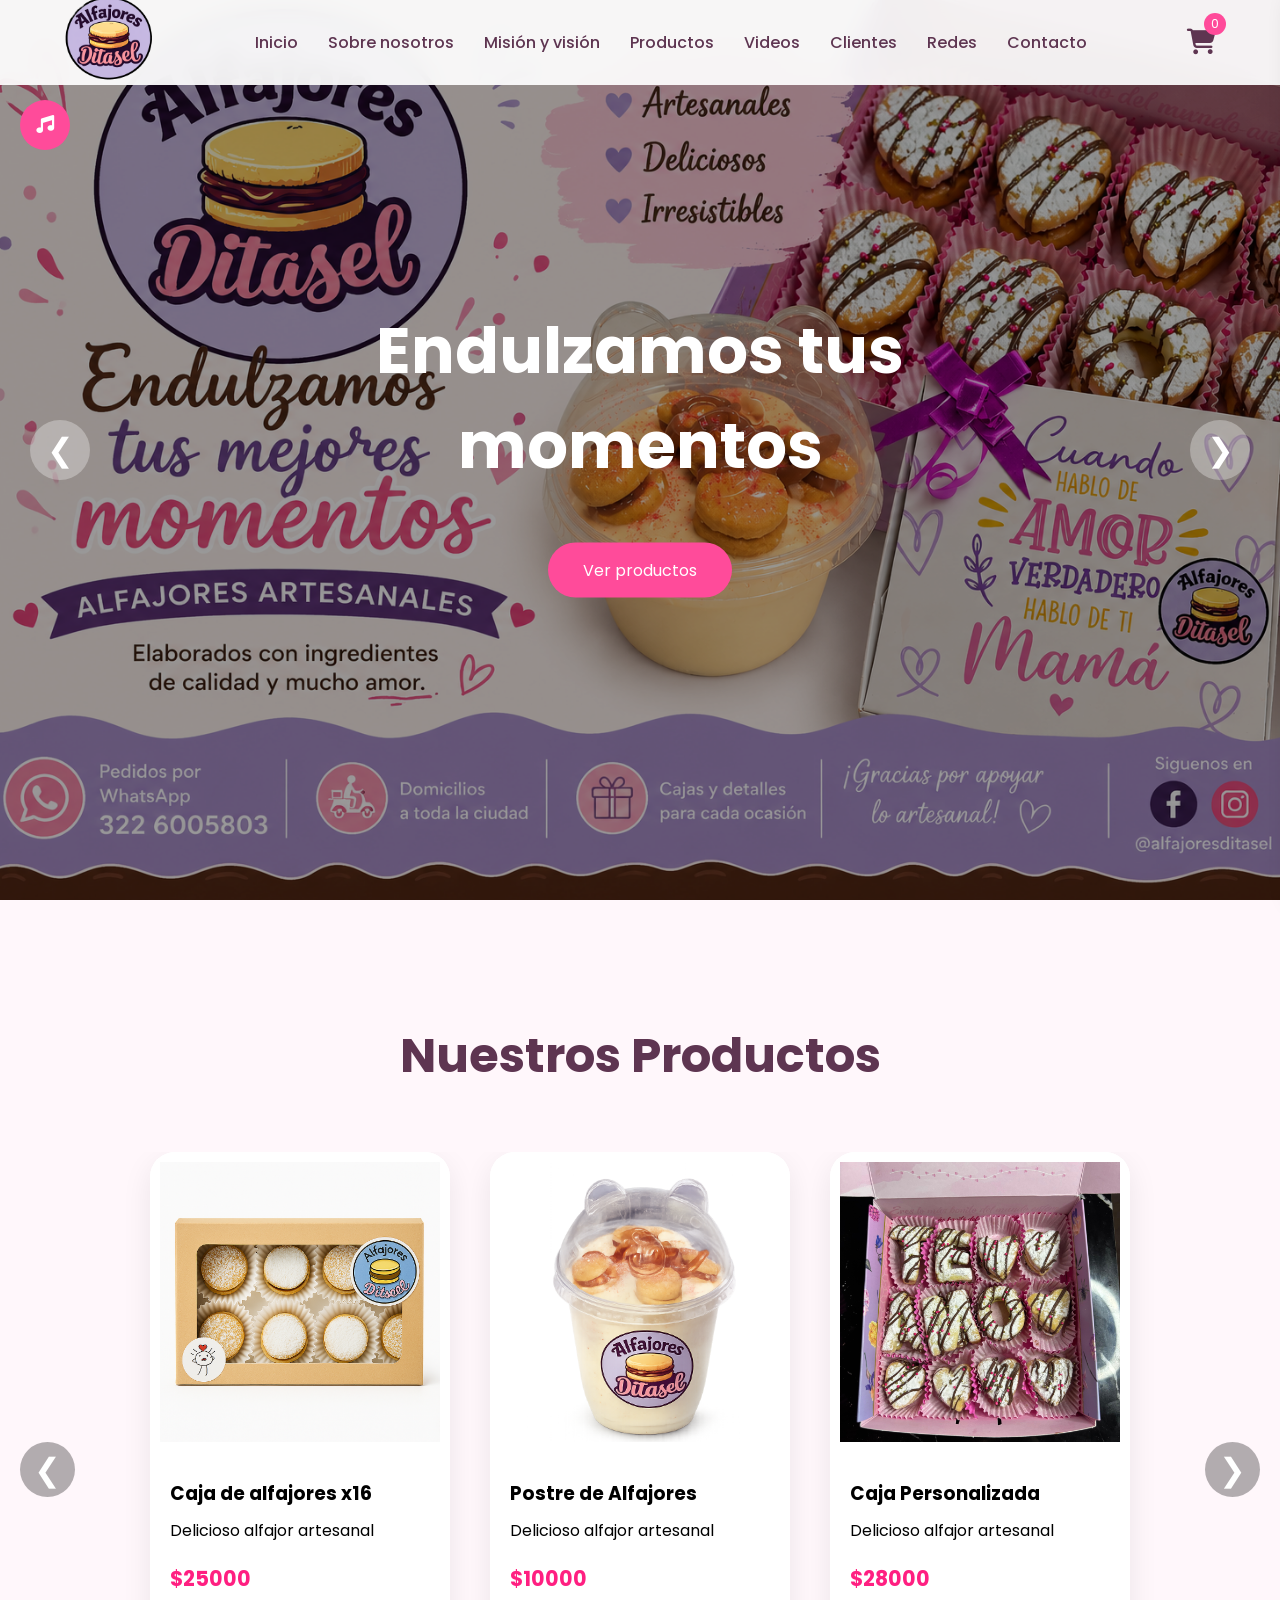
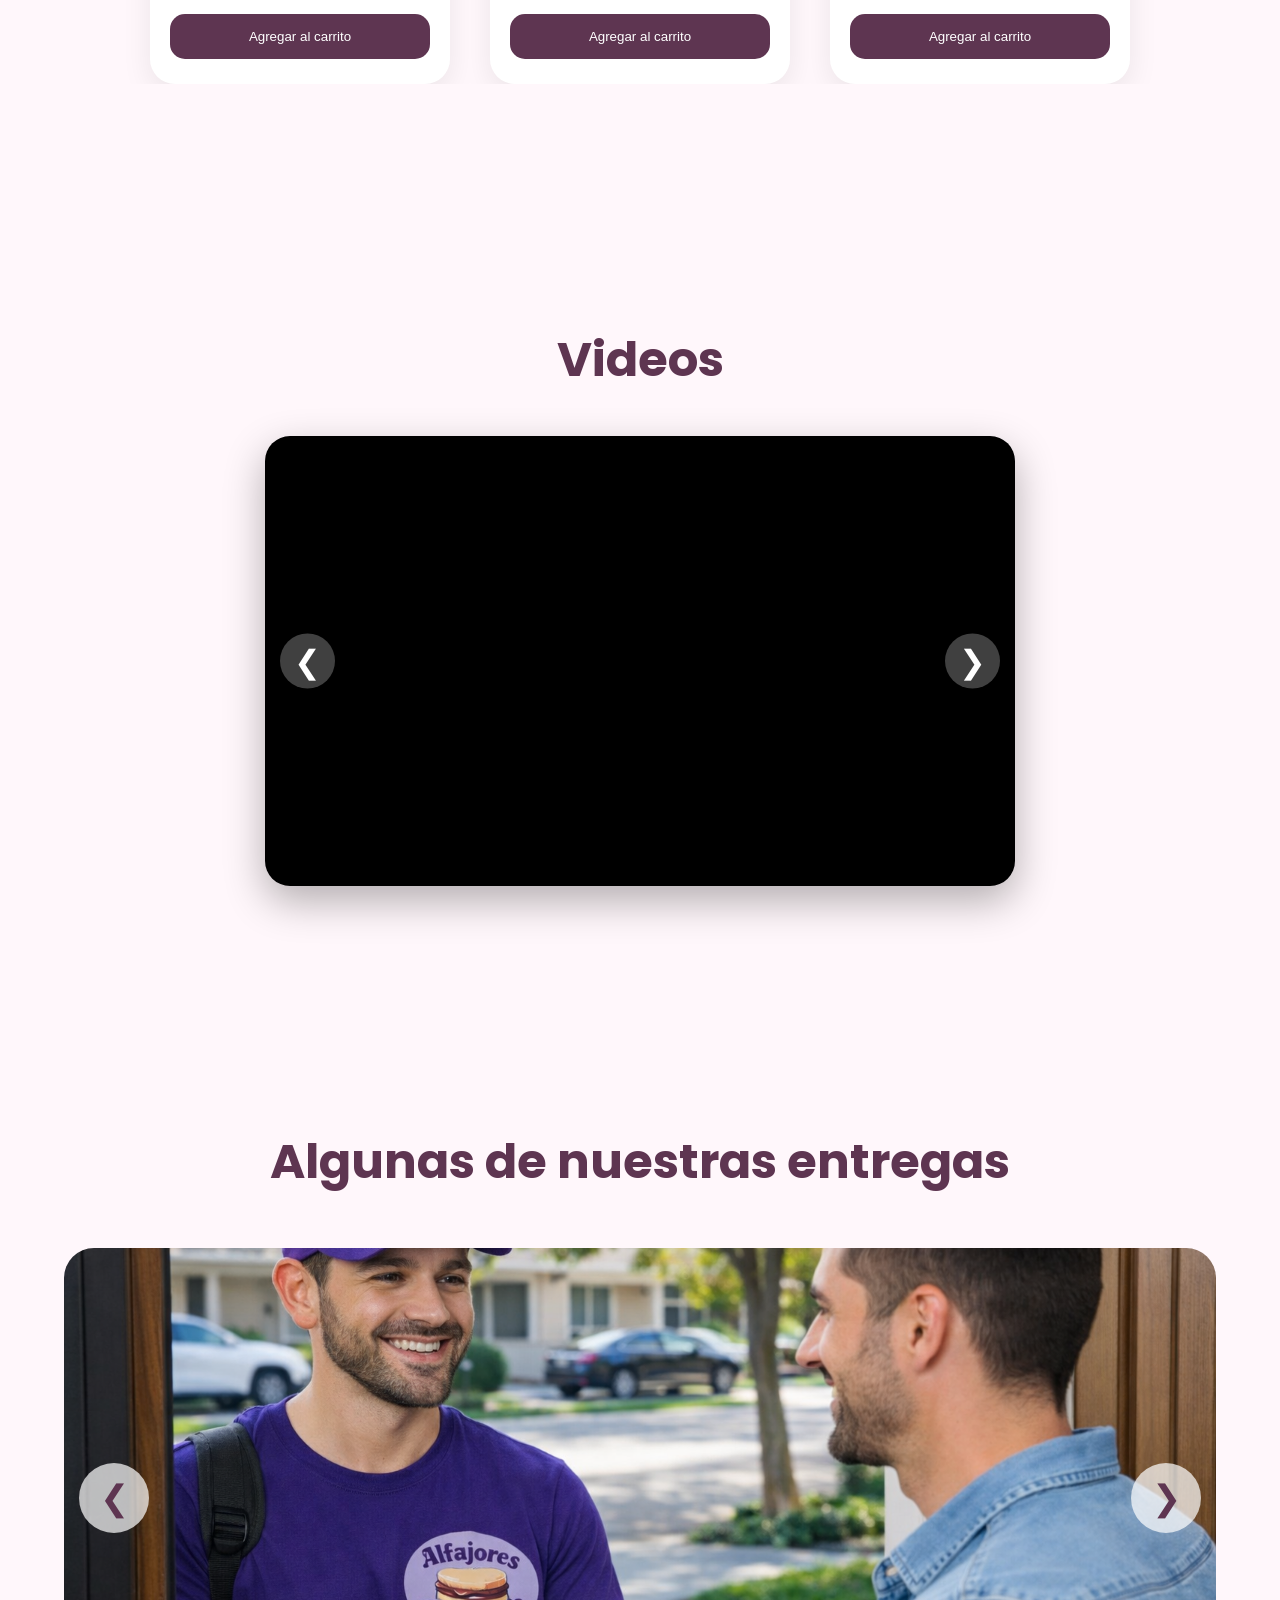
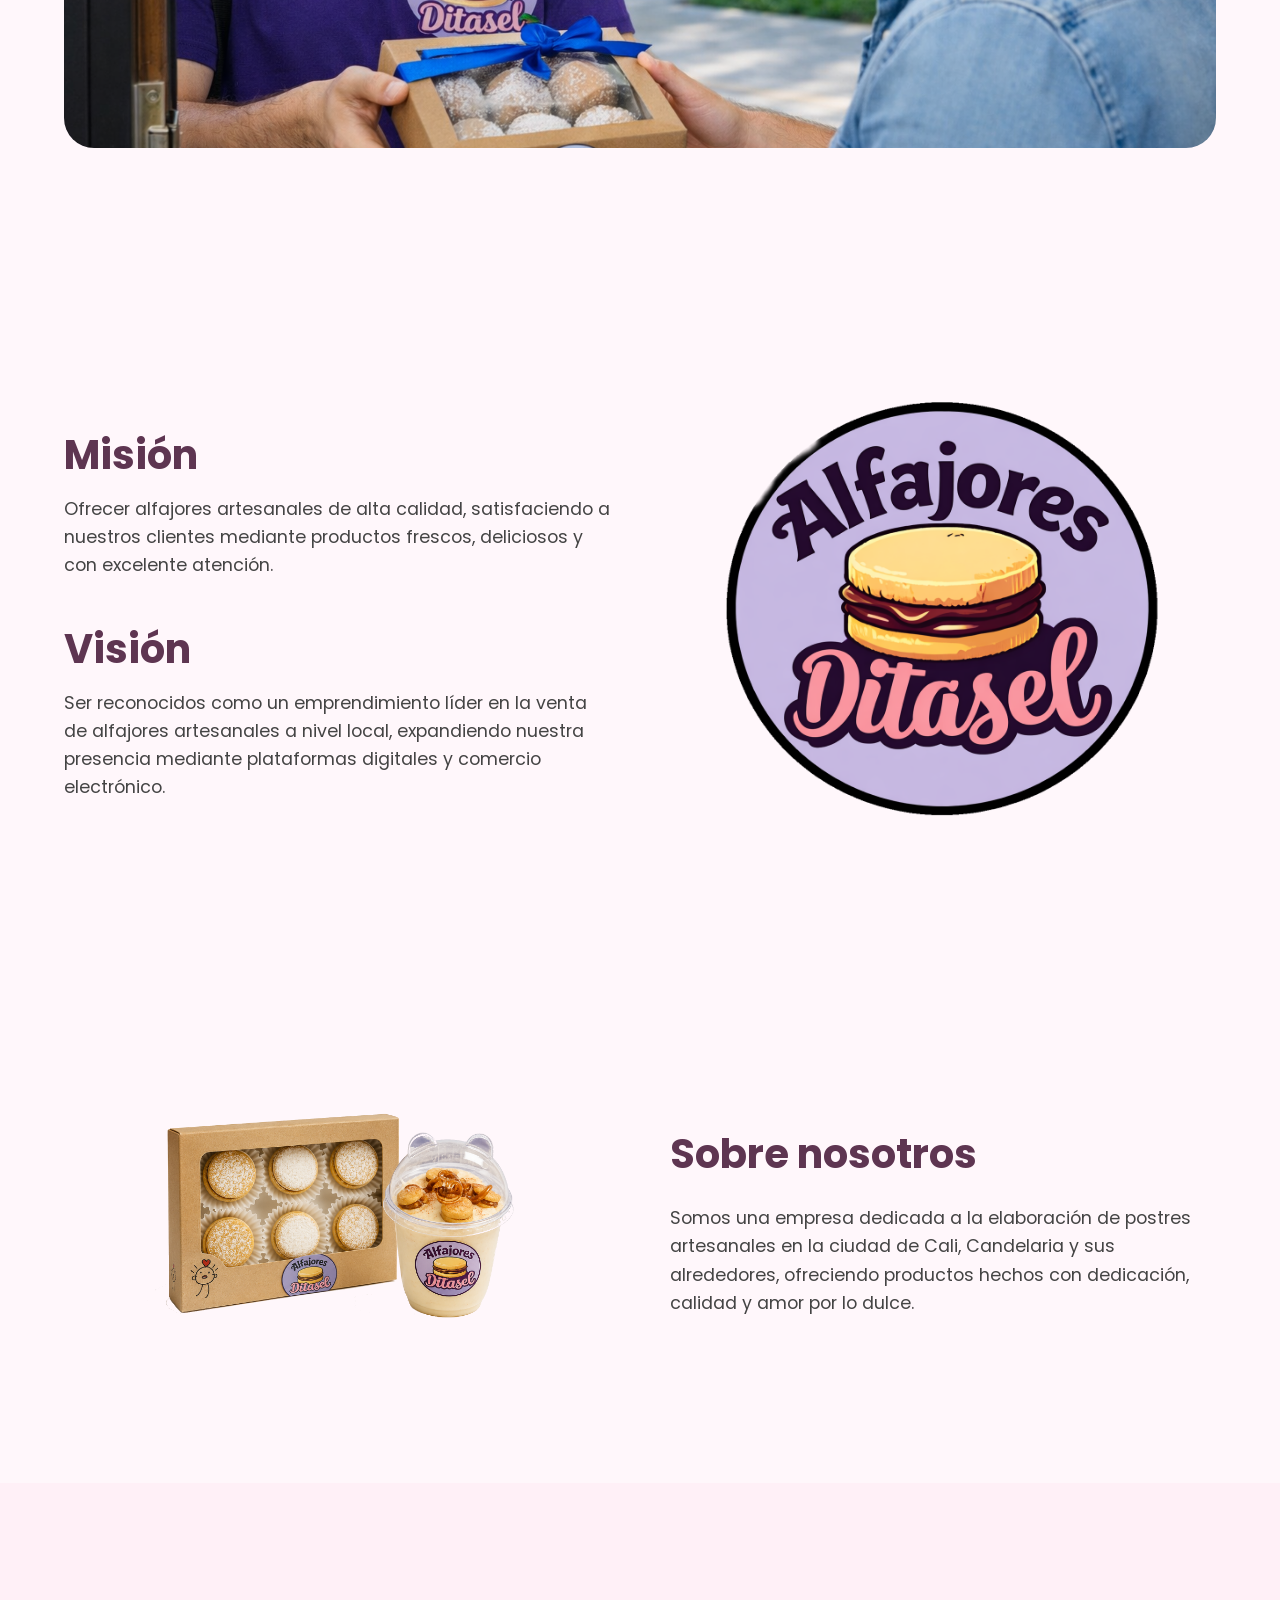
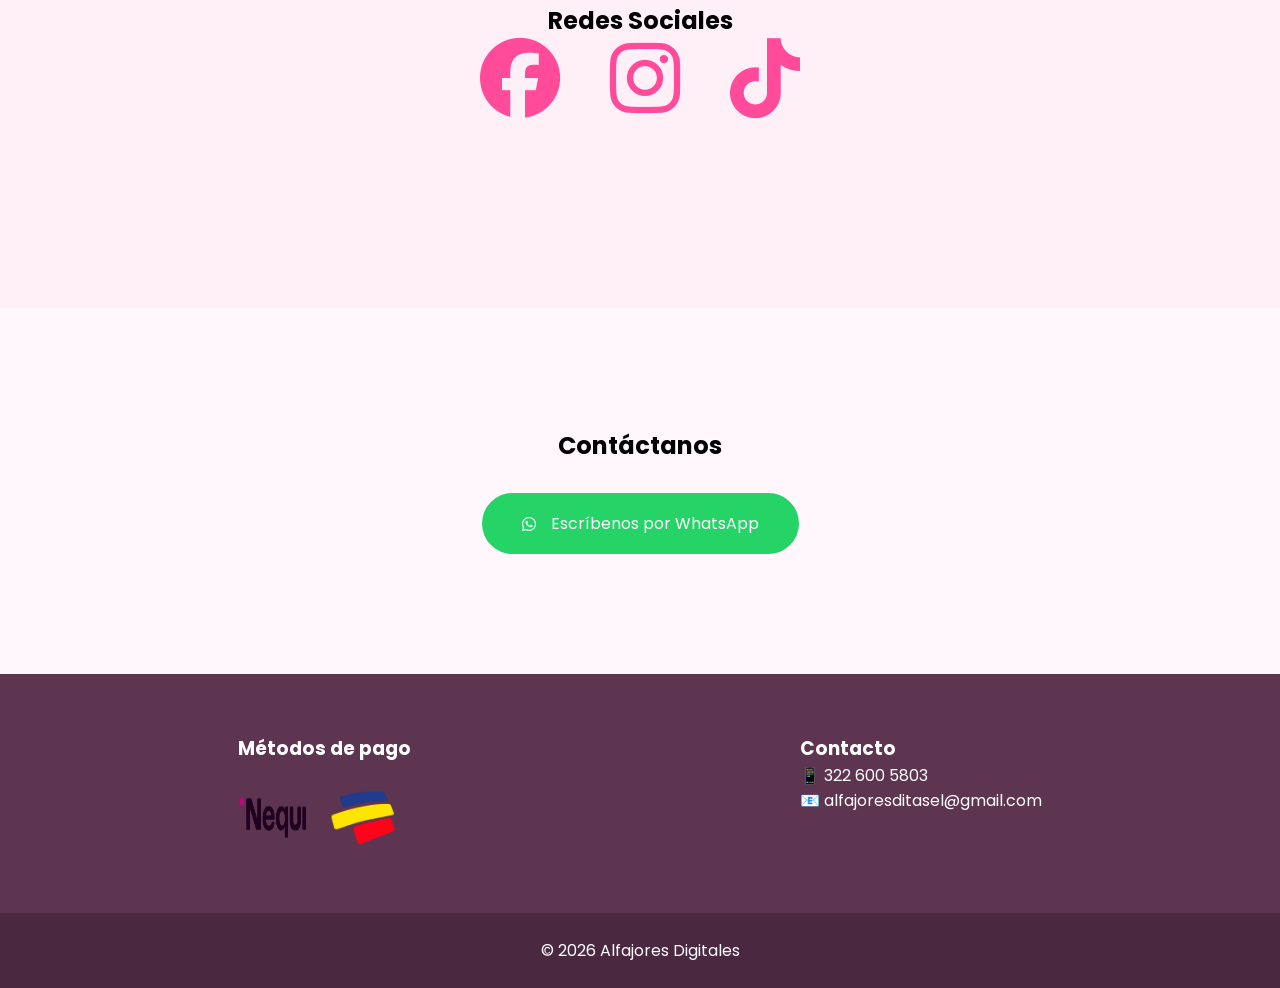
==== index.html @ ac27e028 "fix index" ====
<!DOCTYPE html>
<html lang="es">
<head>

<meta charset="UTF-8">
<meta name="viewport" content="width=device-width, initial-scale=1.0">

<title>Alfajores Ditasel</title>

<link rel="icon" type="image/png" href="logos/logo.png">

<link rel="stylesheet" href="ditasel.css">

<link rel="stylesheet"
href="https://cdnjs.cloudflare.com/ajax/libs/font-awesome/6.5.1/css/all.min.css">

<link href="https://fonts.googleapis.com/css2?family=Poppins:wght@300;400;500;600;700&display=swap"
rel="stylesheet">

</head>

<body>

    <div class="bg-bubbles">
    <span></span>
    <span></span>
    <span></span>
    <span></span>
    <span></span>
</div>

<!-- AUDIO CONTROLES -->
<div class="audio-controls">

    <button id="musicBtn">
        <i class="fa-solid fa-music"></i>
    </button>

</div>

<!-- NAVBAR -->
<nav class="navbar">

    <div class="logo">
        <img src="logos/logo.png">
    </div>

    <ul class="menu">
        <li><a href="#inicio">Inicio</a></li>
          <li><a href="#sobre-nosotros">Sobre nosotros</a></li>
        <li><a href="#mision-vision">Misión y visión</a></li>
        <li><a href="#productos">Productos</a></li>
        <li><a href="#videos">Videos</a></li>
        <li><a href="#clientes">Clientes</a></li>
        <li><a href="#redes">Redes</a></li>
        <li><a href="#contacto">Contacto</a></li>
    </ul>

    <div class="cart-btn" onclick="toggleCart()">
        <i class="fa-solid fa-cart-shopping"></i>
        <span id="cart-count">0</span>
    </div>

</nav>

<!-- CARRITO -->
<div class="cart-panel" id="cartPanel">

    <div class="cart-header">
        <h2>Tu carrito</h2>

        <button class="close-cart" onclick="toggleCart()">
            <i class="fa-solid fa-xmark"></i>
        </button>
    </div>

    <div id="cart-items"></div>

    <div class="cart-footer">
        <h3 id="total">Total: $0</h3>
        <button class="checkout">Finalizar pedido</button>
    </div>

</div>

<!-- SLIDER HERO -->
<section class="slider" id="inicio">

    <div class="slides">
        <div class="slide active"><img src="banners/banner1.png"></div>
        <div class="slide"><img src="banners/banner2.png"></div>
        <div class="slide"><img src="banners/banner3.png"></div>
        <div class="slide"><img src="banners/banner4.png"></div>
        <div class="slide"><img src="banners/banner5.png"></div>
        <div class="slide"><img src="banners/banner6.png"></div>
    </div>

    <div class="overlay"></div>

    <div class="hero-content">
        <h1>Endulzamos tus momentos</h1>
        <a href="#productos" class="btn">Ver productos</a>
    </div>

    <button class="prev" onclick="prevSlide()">❮</button>
    <button class="next" onclick="nextSlide()">❯</button>

</section>





<!-- PRODUCTOS -->
<section class="productos" id="productos">

    <h2>Nuestros Productos</h2>

    <div class="productos-grid" id="productos-grid"></div>

    <button class="prod-prev" onclick="prevProducts()">❮</button>
    <button class="prod-next" onclick="nextProducts()">❯</button>

</section>

<!-- VIDEOS -->
<section class="videos-section" id="videos">

    <h2>Videos</h2>

    <div class="video-layout">

        <div class="video-frame">

            <video class="video-slide active" muted>
                <source src="videos/video1.mp4" type="video/mp4">
            </video>

            <video class="video-slide" muted>
                <source src="videos/video2.mp4" type="video/mp4">
            </video>

            <video class="video-slide" muted>
                <source src="videos/video3.mp4" type="video/mp4">
            </video>

            <button class="video-prev" onclick="prevVideo()">❮</button>
            <button class="video-next" onclick="nextVideo()">❯</button>

        </div>

    </div>

</section>

<!-- CLIENTES -->
<section class="clientes" id="clientes">

    <h2>Algunas de nuestras entregas</h2>

    <div class="clientes-slider">

        <div class="cliente-slide active">
            <img src="clientes/cliente1.png">
        </div>

        <div class="cliente-slide">
            <img src="clientes/cliente2.png">
        </div>

        <div class="cliente-slide">
            <img src="clientes/cliente3.png">
        </div>

        <div class="cliente-slide">
            <img src="clientes/cliente4.jpg">
        </div>

        <div class="cliente-slide">
            <img src="clientes/cliente5.jpeg">
        </div>

        <div class="cliente-slide">
            <img src="clientes/cliente6.png">
        </div>

        <div class="cliente-slide">
            <img src="clientes/cliente7.jpg">
        </div>

        <button class="clientes-prev" onclick="prevClienteSlide()">❮</button>
        <button class="clientes-next" onclick="nextClienteSlide()">❯</button>

    </div>

</section>

<!-- MISIÓN Y VISIÓN -->
<section class="mision-vision" id="mision-vision">

    <!-- TEXTO (IZQUIERDA) -->
    <div class="mv-texto">

        <div class="mv-box">
            <h2>Misión</h2>
            <p>
                Ofrecer alfajores artesanales de alta calidad, satisfaciendo a nuestros clientes mediante productos frescos, deliciosos y con excelente atención.
            </p>
        </div>

        <div class="mv-box">
            <h2>Visión</h2>
            <p>
                Ser reconocidos como un emprendimiento líder en la venta de alfajores artesanales a nivel local, expandiendo nuestra presencia mediante plataformas digitales y comercio electrónico.
            </p>
        </div>

    </div>

    <!-- IMAGEN (DERECHA) -->
    <div class="mv-imagen">
        <img src="logos/logo.png" alt="Misión y Visión">
    </div>

</section>

<!-- SOBRE NOSOTROS -->
<section class="sobre-nosotros" id="sobre-nosotros">

    <!-- IMAGEN (IZQUIERDA) -->
    <div class="sn-imagen">
        <img src="Imagenes/sobrenosotros.png" alt="Sobre nosotros">
    </div>

    <!-- TEXTO (DERECHA) -->
    <div class="sn-texto">

        <h2>Sobre nosotros</h2>

        <p>
            Somos una empresa dedicada a la elaboración de postres artesanales en la ciudad de Cali,
            Candelaria y sus alrededores, ofreciendo productos hechos con dedicación, calidad y amor por lo dulce.
        </p>

    </div>

</section>

<!-- REDES -->
<section class="redes" id="redes">

    <h2>Redes Sociales</h2>

    <div class="social-icons">
        <a href="https://www.facebook.com/profile.php?id=61574256030995" target="_blank"><i class="fab fa-facebook"></i></a>
        <a href="https://www.instagram.com/alfajores_ditasel/" target="_blank"><i class="fab fa-instagram"></i></a>
        <a href="https://www.tiktok.com/@galletasymas_ditasel?lang=es-419" target="_blank"><i class="fab fa-tiktok"></i></a>
    </div>

</section>

<!-- CONTACTO -->
<section class="contacto" id="contacto">

    <h2>Contáctanos</h2>

    <a class="whatsapp-btn" href="https://wa.me/573226005803" target="_blank">
        <i class="fab fa-whatsapp"></i>
        Escríbenos por WhatsApp
    </a>

</section>

<!-- FOOTER -->
<footer>

    <div class="footer-content">

        <div>
            <h3>Métodos de pago</h3>
            <div class="payments">
                <img src="pagos/nequi.png">
                <img src="pagos/bancolombia.png">
            </div>
        </div>

        <div>
            <h3>Contacto</h3>
            <p>📱 322 600 5803</p>
            <p>📧 alfajoresditasel@gmail.com</p>
        </div>

    </div>

    <div class="footer-bottom">
        © 2026 Alfajores Digitales
    </div>

</footer>

<!-- AUDIO -->
<audio id="bg-music" loop>
    <source src="audios/audio.mp3" type="audio/mpeg">
</audio>

<script src="ditasel.js"></script>

</body>
</html>
---- ditasel.css ----
/* ===================== */
/* RESET */
/* ===================== */

*{
    margin:0;
    padding:0;
    box-sizing:border-box;
}

body{
    font-family:'Poppins',sans-serif;
    background:#fff7fb;
    overflow-x:hidden;
}

/* ===================== */
/* NAVBAR */
/* ===================== */

.navbar{
    width:100%;
    height:85px;
    position:fixed;
    top:0;
    background:rgba(255,255,255,0.92);
    display:flex;
    justify-content:space-between;
    align-items:center;
    padding:0 5%;
    z-index:1000;
    backdrop-filter:blur(10px);
}

.logo img{
    width:90px;
}

.menu{
    display:flex;
    gap:30px;
    list-style:none;
}

.menu a{
    text-decoration:none;
    color:#5e3551;
    font-weight:500;
}

/* ===================== */
/* CARRITO */
/* ===================== */

.cart-btn{
    position:relative;
    font-size:1.6rem;
    color:#5e3551;
    cursor:pointer;
}

.cart-btn span{
    position:absolute;
    top:-10px;
    right:-10px;
    background:#ff4b9a;
    color:white;
    width:22px;
    height:22px;
    border-radius:50%;
    display:flex;
    align-items:center;
    justify-content:center;
    font-size:0.8rem;
}

.cart-panel{
    position:fixed;
    top:0;
    right:-400px;
    width:380px;
    height:100vh;
    background:white;
    z-index:3000;
    transition:0.5s;
    box-shadow:-5px 0 25px rgba(0,0,0,0.2);
    display:flex;
    flex-direction:column;
}

.cart-panel.active{
    right:0;
}

.cart-header{
    display:flex;
    justify-content:space-between;
    align-items:center;
    padding:25px;
    border-bottom:1px solid #eee;
}

#cart-items{
    flex:1;
    overflow-y:auto;
    padding:20px;
}

.cart-item{
    background:#fff0f7;
    padding:15px;
    border-radius:15px;
    margin-bottom:15px;
}

.cart-footer{
    padding:25px;
    border-top:1px solid #eee;
}

.checkout{
    width:100%;
    padding:15px;
    border:none;
    background:#ff4b9a;
    color:white;
    border-radius:15px;
    cursor:pointer;
}

/* ===================== */
/* SLIDER PRINCIPAL */
/* ===================== */

.slider{
    width:100%;
    height:100vh;
    position:relative;
    overflow:hidden;
}

.slide{
    position:absolute;
    width:100%;
    height:100%;
    opacity:0;
    transition:1s;
}

.slide.active{
    opacity:1;
}

.slide img{
    width:100%;
    height:100%;
    object-fit:cover;
    object-position:50% 50%;
}

.overlay{
    position:absolute;
    width:100%;
    height:100%;
    background:rgba(0,0,0,0.4);
}

.hero-content{
    position:absolute;
    top:50%;
    left:50%;
    transform:translate(-50%,-50%);
    text-align:center;
    color:white;
    z-index:20;
}

.hero-content h1{
    font-size:4rem;
    margin-bottom:20px;
}

.btn{
    display:inline-block;
    margin-top:30px;
    padding:15px 35px;
    background:#ff4b9a;
    color:white;
    border-radius:50px;
    text-decoration:none;
}

.prev,.next{
    position:absolute;
    top:50%;
    transform:translateY(-50%);
    width:60px;
    height:60px;
    border:none;
    border-radius:50%;
    background:rgba(255,255,255,0.3);
    color:white;
    font-size:2rem;
    cursor:pointer;
    z-index:20;
}

.prev{left:30px;}
.next{right:30px;}

/* ===================== */
/* PRODUCTOS */
/* ===================== */

.productos{
    padding:120px 5%;
    position:relative;
}

.productos h2{
    text-align:center;
    font-size:3rem;
    color:#5e3551;
    margin-bottom:60px;
}

.productos-grid{
    display:flex;
    gap:40px;
    justify-content:center;
    overflow:hidden;
}

.producto{
    background:white;
    border-radius:25px;
    overflow:hidden;
    box-shadow:0 10px 30px rgba(0,0,0,0.08);
    transition:0.4s;
    width:300px;
}

.producto:hover{
    transform:translateY(-10px);
}

.producto img{
    width:100%;
    height:300px;
    object-fit:contain;
    background:#fff;
    padding:10px;
}

.producto h3{
    padding:20px 20px 10px;
}

.producto p{
    padding:0 20px;
}

.producto span{
    display:block;
    padding:20px;
    color:#ff1f81;
    font-size:1.3rem;
    font-weight:700;
}

.add-cart{
    width:calc(100% - 40px);
    margin:0 20px 25px;
    padding:15px;
    border:none;
    background:#5e3551;
    color:white;
    border-radius:15px;
    cursor:pointer;
}

.prod-prev,
.prod-next{
    position:absolute;
    top:60%;
    width:55px;
    height:55px;
    border:none;
    border-radius:50%;
    background:rgba(0,0,0,0.3);
    color:white;
    font-size:2rem;
    cursor:pointer;
    z-index:10;
}

.prod-prev{left:20px;}
.prod-next{right:20px;}

/* ===================== */
/* VIDEOS */
/* ===================== */

.videos-section{
    padding:120px 5%;
    text-align:center;
    display:flex;
    flex-direction:column;
    align-items:center;
    gap:40px;
}

.videos-section h2{
    font-size:3rem;
    color:#5e3551;
}

.video-frame{
    width:750px;
    height:450px;
    background:#000;
    border-radius:25px;
    position:relative;
    overflow:hidden;
    box-shadow:0 15px 40px rgba(0,0,0,0.3);
}

.video-slide{
    position:absolute;
    inset:0;
    width:100%;
    height:100%;
    object-fit:cover;
    opacity:0;
    transition:1s ease-in-out;
}

.video-slide.active{
    opacity:1;
}

.video-prev,
.video-next{
    position:absolute;
    top:50%;
    transform:translateY(-50%);
    width:55px;
    height:55px;
    border:none;
    border-radius:50%;
    background:rgba(255,255,255,0.25);
    color:white;
    font-size:2rem;
    cursor:pointer;
    z-index:10;
}

.video-prev{left:15px;}
.video-next{right:15px;}

/* ===================== */
/* CLIENTES */
/* ===================== */

.clientes{
    padding:120px 5%;
}

.clientes h2{
    text-align:center;
    font-size:3rem;
    color:#5e3551;
    margin-bottom:50px;
}

.clientes-slider{
    width:100%;
    height:500px;
    position:relative;
    overflow:hidden;
    border-radius:30px;
}

.cliente-slide{
    position:absolute;
    width:100%;
    height:100%;
    opacity:0;
    transition:1s;
}

.cliente-slide.active{
    opacity:1;
}

.cliente-slide img{
    width:100%;
    height:100%;
    object-fit:cover;
}

/* ===================== */
/* REDES */
/* ===================== */

.redes{
    padding:120px 5%;
    background:#fff0f7;
    text-align:center;
}

.social-icons{
    display:flex;
    justify-content:center;
    gap:50px;
    margin-bottom:70px;
}

.social-icons i{
    font-size:5rem;
    color:#ff4b9a;
}

/* ===================== */
/* CONTACTO */
/* ===================== */

.contacto{
    padding:120px 5%;
    text-align:center;
}

.whatsapp-btn{
    display:inline-flex;
    align-items:center;
    gap:15px;
    margin-top:30px;
    padding:18px 40px;
    background:#25D366;
    color:white;
    border-radius:50px;
    text-decoration:none;
}

/* ===================== */
/* FOOTER */
/* ===================== */

footer{
    background:#5e3551;
    color:white;
}

.footer-content{
    display:flex;
    justify-content:space-around;
    flex-wrap:wrap;
    gap:40px;
    padding:60px 5%;
}

.payments{
    display:flex;
    gap:20px;
    margin-top:20px;
}

.payments img{
    width:70px;
}

.footer-bottom{
    text-align:center;
    padding:25px;
    background:#4a2840;
}

/* ===================== */
/* AUDIO */
/* ===================== */

.audio-controls{
    position:fixed;
    top:100px;
    left:20px;
    display:flex;
    flex-direction:column;
    gap:10px;
    z-index:9999;
}

.audio-controls button{
    width:50px;
    height:50px;
    border-radius:50%;
    border:none;
    background:#ff4b9a;
    color:white;
    font-size:18px;
    cursor:pointer;
}

/* ===================== */
/* EXTRA */
/* ===================== */

.close-cart{
    width:38px;
    height:38px;
    border:none;
    background:#ff4b9a;
    color:white;
    border-radius:50%;
    display:flex;
    align-items:center;
    justify-content:center;
    cursor:pointer;
    font-size:18px;
}
/*
.remove-btn{
    position:absolute;
    right:12px;
    top:12px;
    background:#ff2d55;
    color:white;
    border:none;
    width:26px;
    height:26px;
    border-radius:50%;
    cursor:pointer;
}
    */
    .cart-item{
    background:#fff0f7;
    padding:15px;
    border-radius:15px;
    margin-bottom:15px;

    position:relative;
    display:flex;
    justify-content:space-between;
    align-items:center;
    padding-right:45px;
}

.remove-btn{
    position:absolute;
    right:12px;
    top:50%;
    transform:translateY(-50%);

    background:#ff2d55;
    color:white;
    border:none;

    width:26px;
    height:26px;
    border-radius:50%;

    cursor:pointer;

    display:flex;
    align-items:center;
    justify-content:center;

    font-size:14px;
}

/* ===================== */
/* CLIENTES FIX DEFINITIVO */
/* ===================== */

.clientes-slider{
    position:relative;
    overflow:hidden;
}

/* SLIDES */
.cliente-slide{
    position:absolute;
    width:100%;
    height:100%;
    opacity:0;
    transition:1s;
}

.cliente-slide.active{
    opacity:1;
}

/* FLECHAS (VISIBLE + CLICKABLE) */
.clientes-prev,
.clientes-next{
    position:absolute;
    top:50%;
    transform:translateY(-50%);

    width:70px;
    height:70px;

    background:rgba(255,255,255,0.7);
    color:#5e3551;

    font-size:35px;

    border:none;
    border-radius:50%;

    display:flex;
    align-items:center;
    justify-content:center;

    cursor:pointer;

    z-index:99999;
}

/* POSICIÓN */
.clientes-prev{left:15px;}
.clientes-next{right:15px;}

.clientes-prev:hover,
.clientes-next:hover{
    background:white;
}

/* ===================== */
/* MISIÓN Y VISIÓN */
/* ===================== */

.mision-vision{
    padding:120px 5%;
    display:flex;
    align-items:center;
    justify-content:space-between;
    gap:60px;
    background:#fff7fb;
}

/* LADO IZQUIERDO (TEXTOS) */
.mv-texto{
    flex:1;
    display:flex;
    flex-direction:column;
    gap:40px;
}

/* cada bloque */
.mv-box h2{
    font-size:2.5rem;
    color:#5e3551;
    margin-bottom:10px;
}

.mv-box p{
    font-size:1.1rem;
    color:#444;
    line-height:1.6;
}

/* LADO DERECHO (IMAGEN) */
.mv-imagen{
    flex:1;
    display:flex;
    justify-content:center;
    align-items:center;
    background:transparent;
}
/*
.mv-imagen img{
    width:100%;
    max-width:450px;
    height:auto;
    border-radius:20px;
    display:block;
    background:transparent;
    box-shadow:0 10px 30px rgba(0,0,0,0.15);
}
    */
   
.mv-imagen img{
    width:100%;
    max-width:450px;
}

/* ===================== */
/* SOBRE NOSOTROS */
/* ===================== */

.sobre-nosotros{
    padding:120px 5%;
    display:flex;
    align-items:center;
    justify-content:space-between;
    gap:60px;
    background:#fff7fb;
}

/* IMAGEN (IZQUIERDA) */
.sn-imagen{
    flex:1;
    display:flex;
    justify-content:center;
    align-items:center;
    background:transparent;
}

.sn-imagen img{
    width:100%;
    max-width:380px;
    height:auto;
    display:block;
    background:transparent;
}

/* TEXTO (DERECHA) */
.sn-texto{
    flex:1;
}

.sn-texto h2{
    font-size:2.5rem;
    color:#5e3551;
    margin-bottom:20px;
}

.sn-texto p{
    font-size:1.1rem;
    color:#444;
    line-height:1.6;
}

/* ===================== */
/* FONDO ANIMADO CÍRCULOS */
/* ===================== */

.bg-bubbles{
    position:fixed;
    top:0;
    left:0;
    width:100%;
    height:100%;
    z-index:-1;
    overflow:hidden;
    pointer-events:none;
}

/* CÍRCULOS */
.bg-bubbles span{
    position:absolute;
    bottom:-150px;
    width:40px;
    height:40px;
    background:rgba(255, 75, 154, 0.15);
    border-radius:50%;
    animation:floatUp 20s linear infinite;
}

/* VARIACIONES */
.bg-bubbles span:nth-child(1){
    left:10%;
    width:60px;
    height:60px;
    animation-duration:18s;
}

.bg-bubbles span:nth-child(2){
    left:25%;
    width:30px;
    height:30px;
    animation-duration:22s;
    background:rgba(94, 53, 81, 0.12);
}

.bg-bubbles span:nth-child(3){
    left:50%;
    width:80px;
    height:80px;
    animation-duration:25s;
}

.bg-bubbles span:nth-child(4){
    left:70%;
    width:25px;
    height:25px;
    animation-duration:19s;
}

.bg-bubbles span:nth-child(5){
    left:85%;
    width:50px;
    height:50px;
    animation-duration:30s;
}

/* ANIMACIÓN */
@keyframes floatUp{
    0%{
        transform:translateY(0) scale(1);
        opacity:0;
    }
    10%{
        opacity:1;
    }
    100%{
        transform:translateY(-120vh) scale(1.2);
        opacity:0;
    }
}
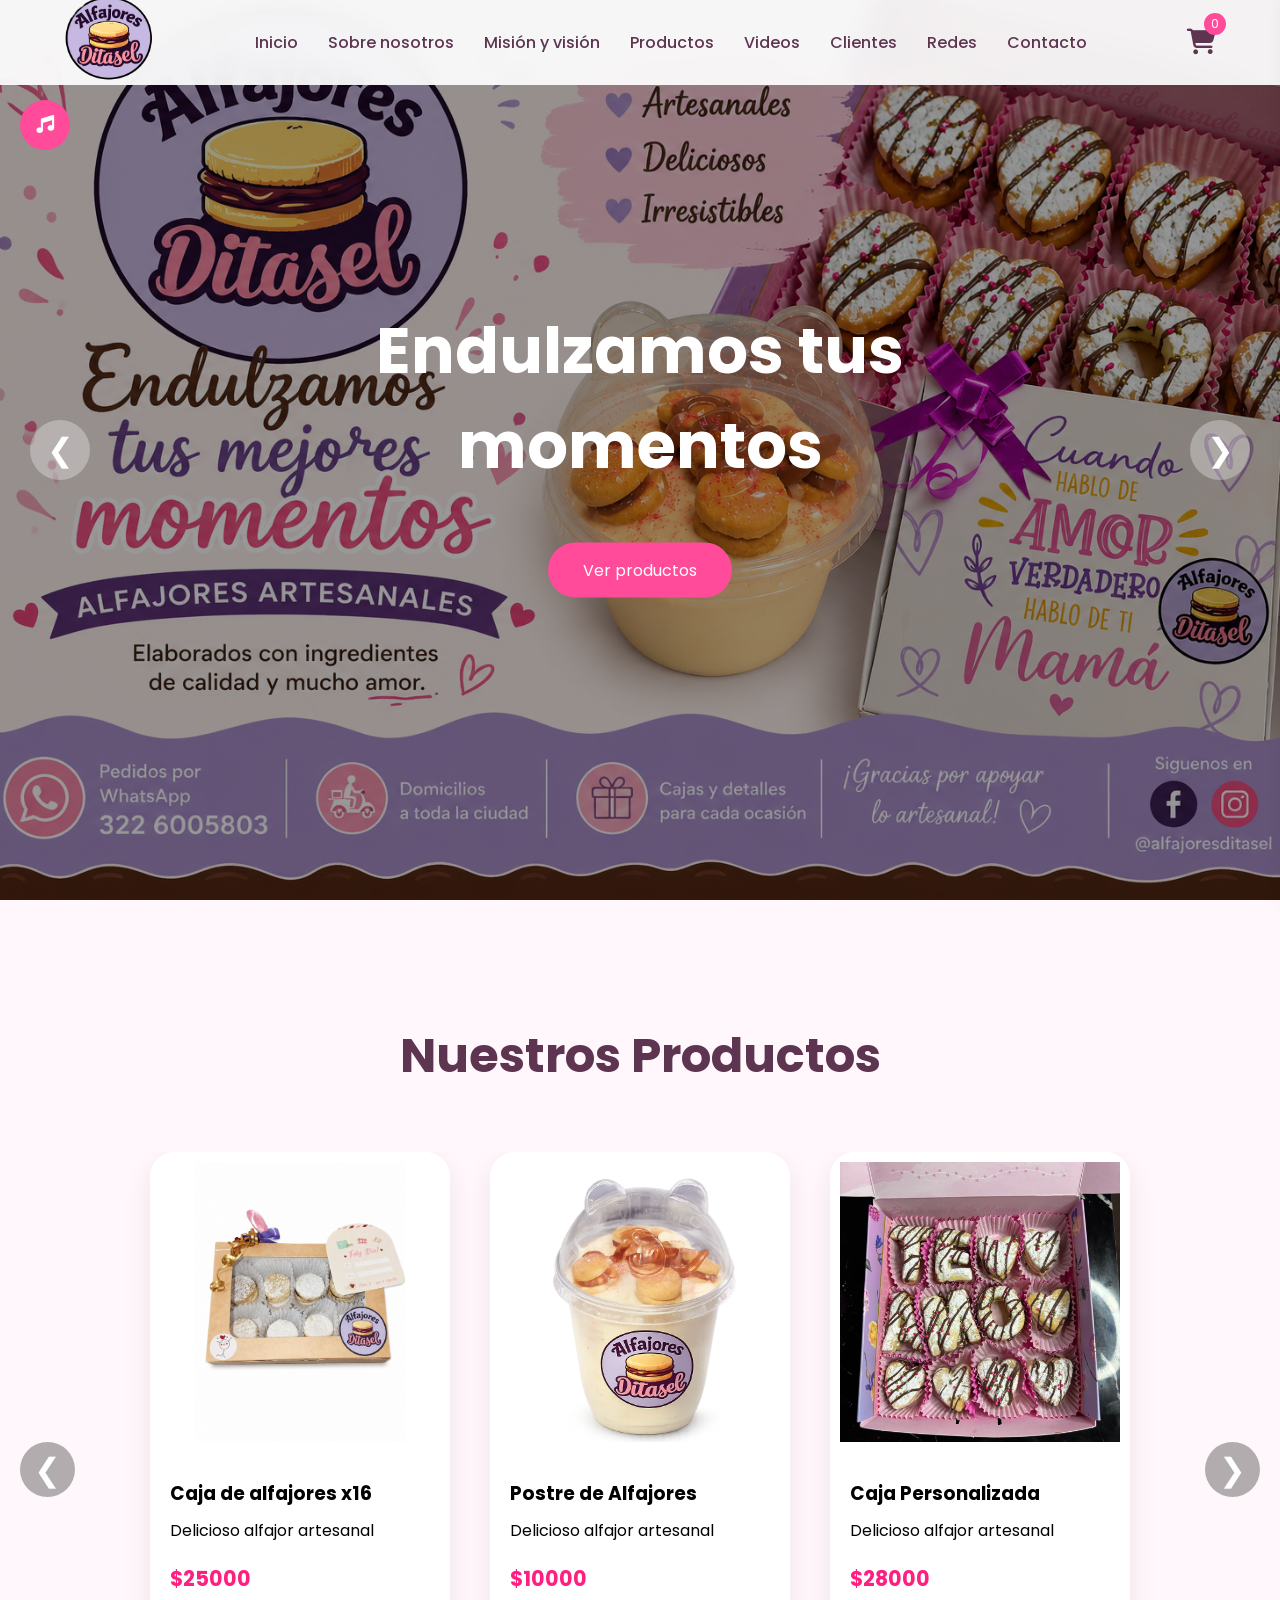
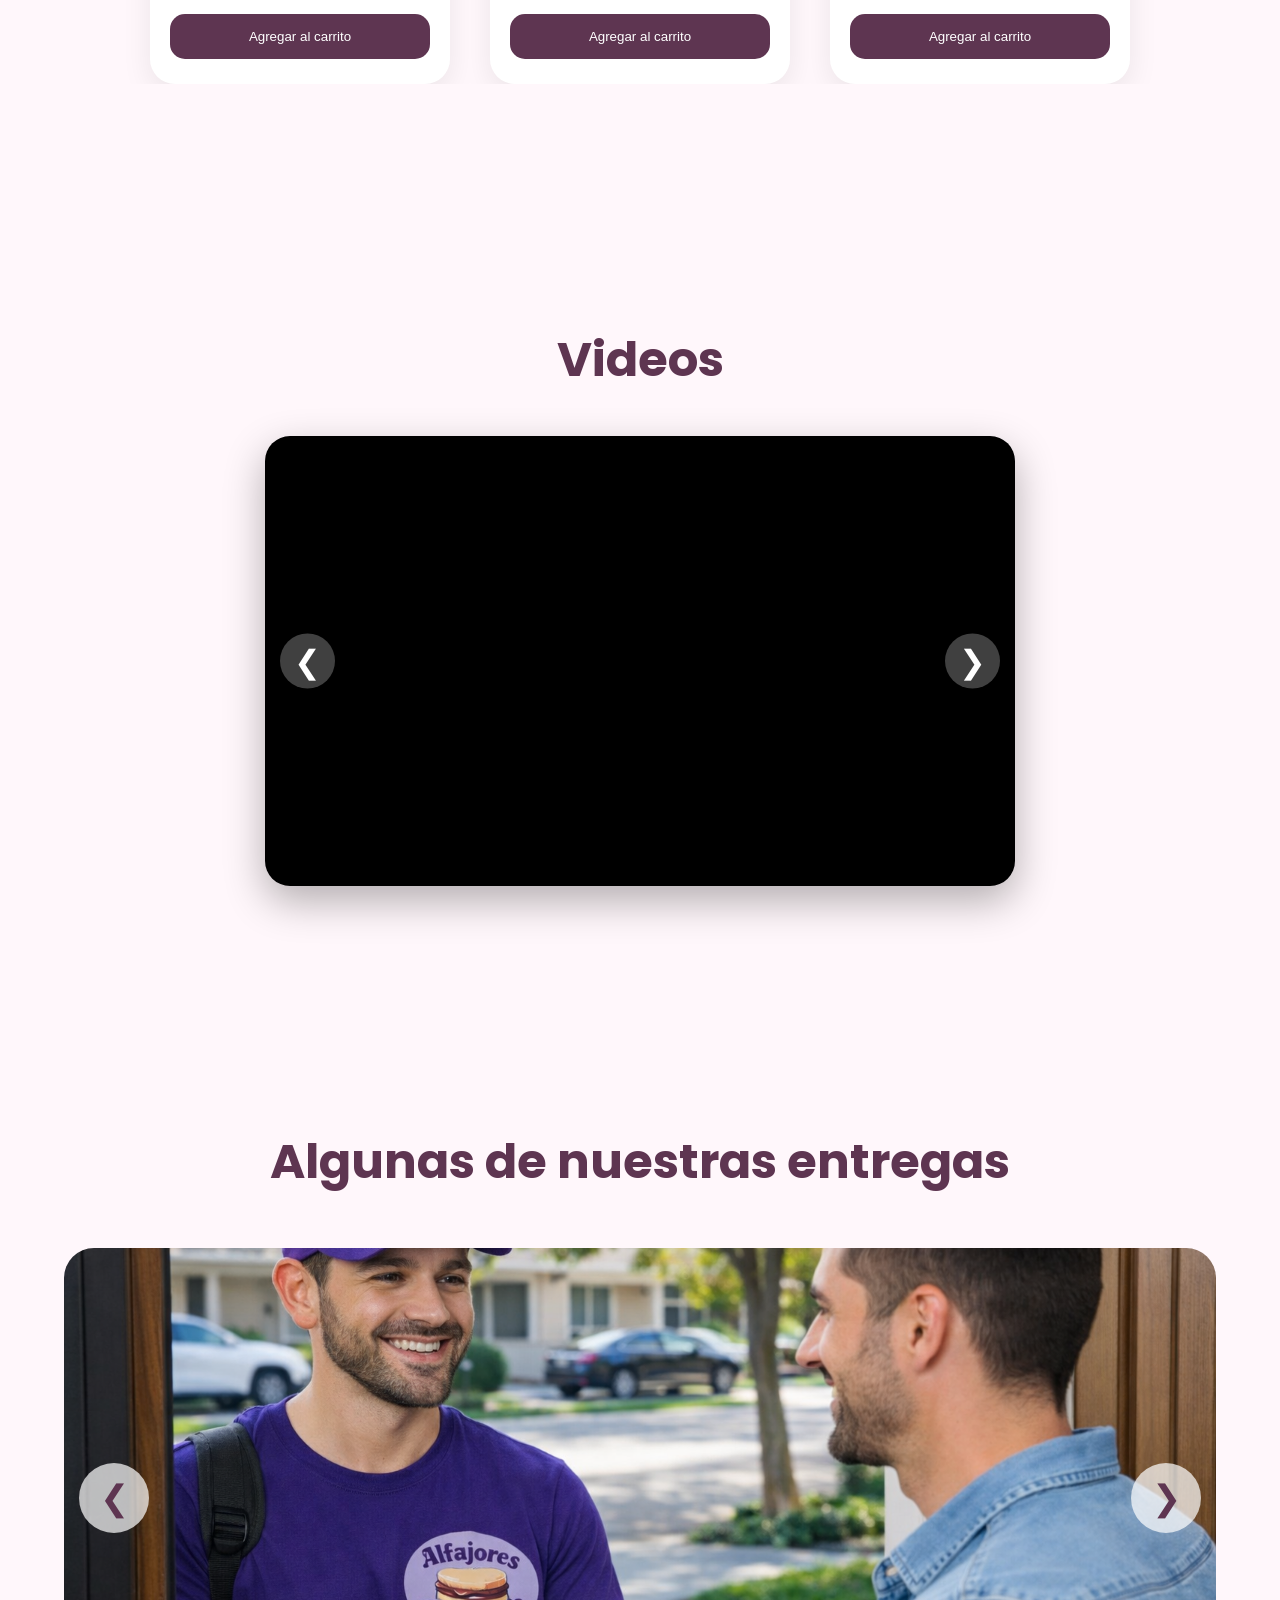
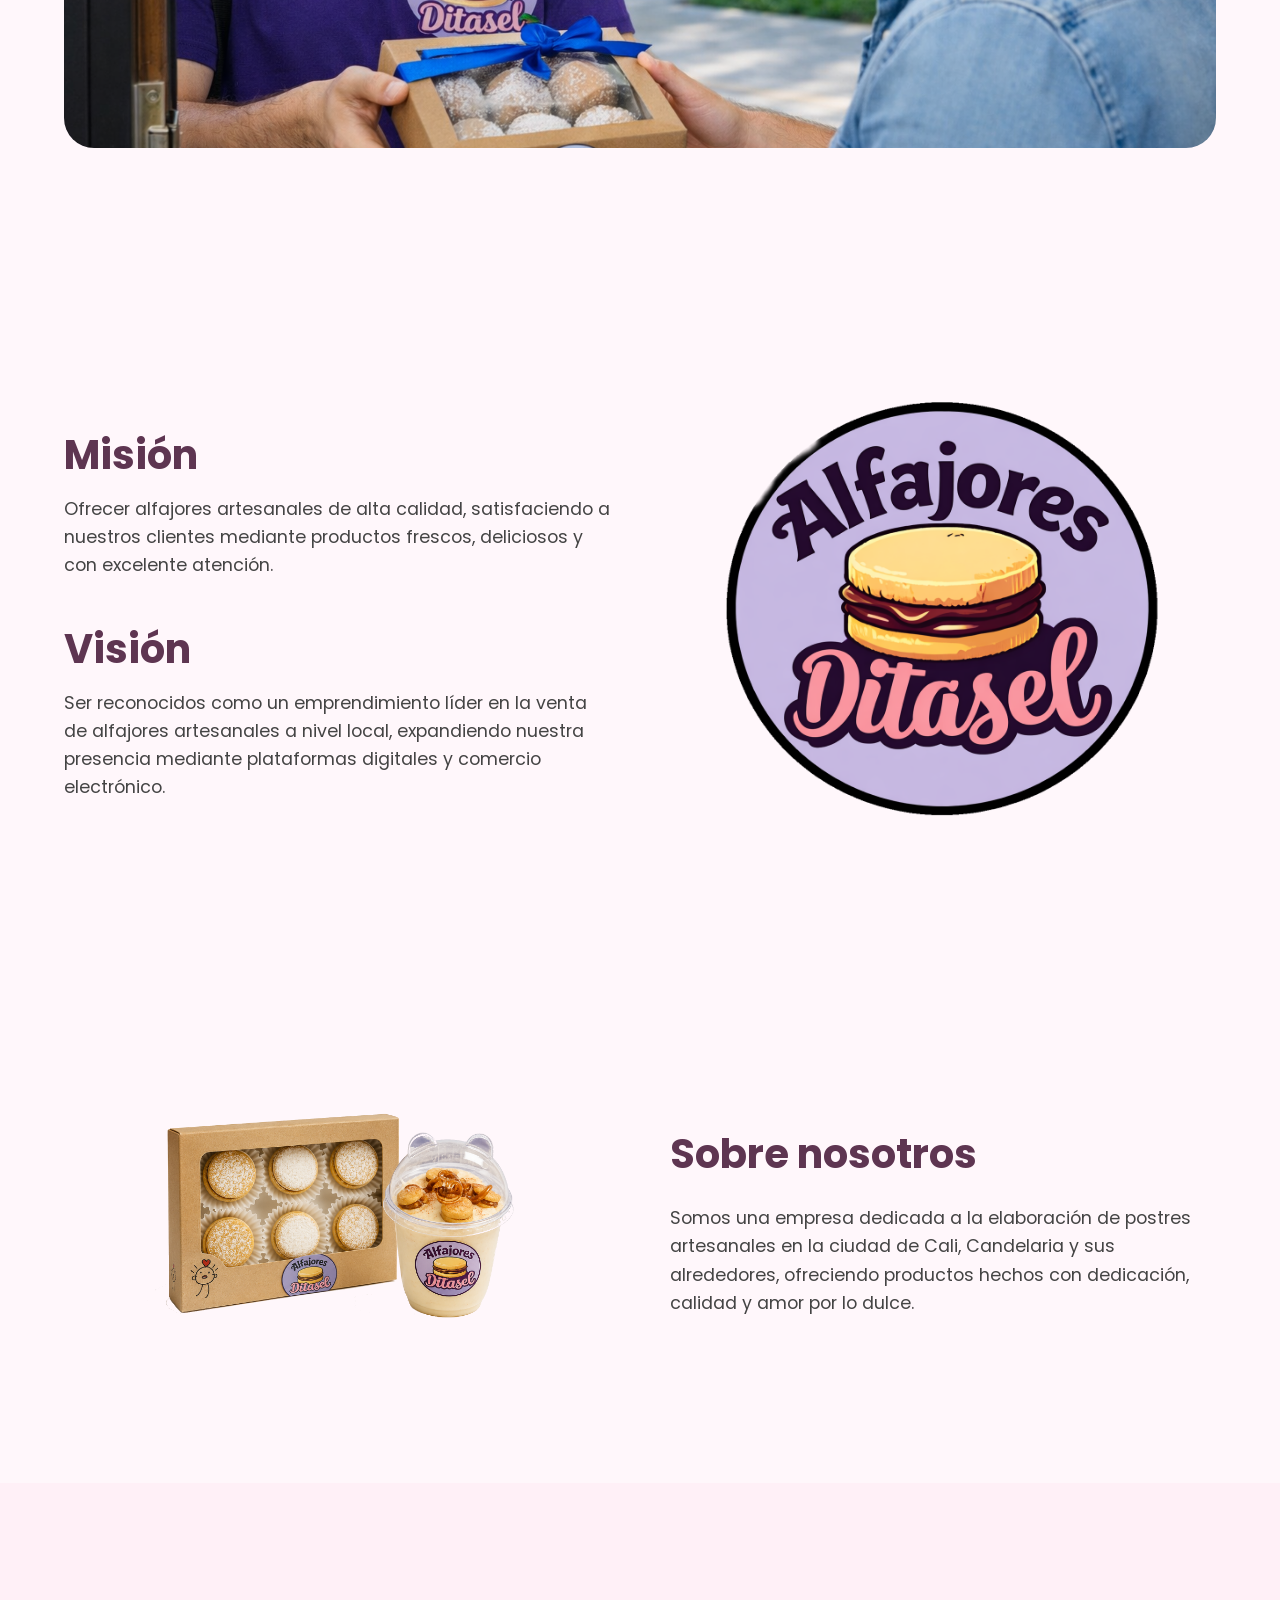
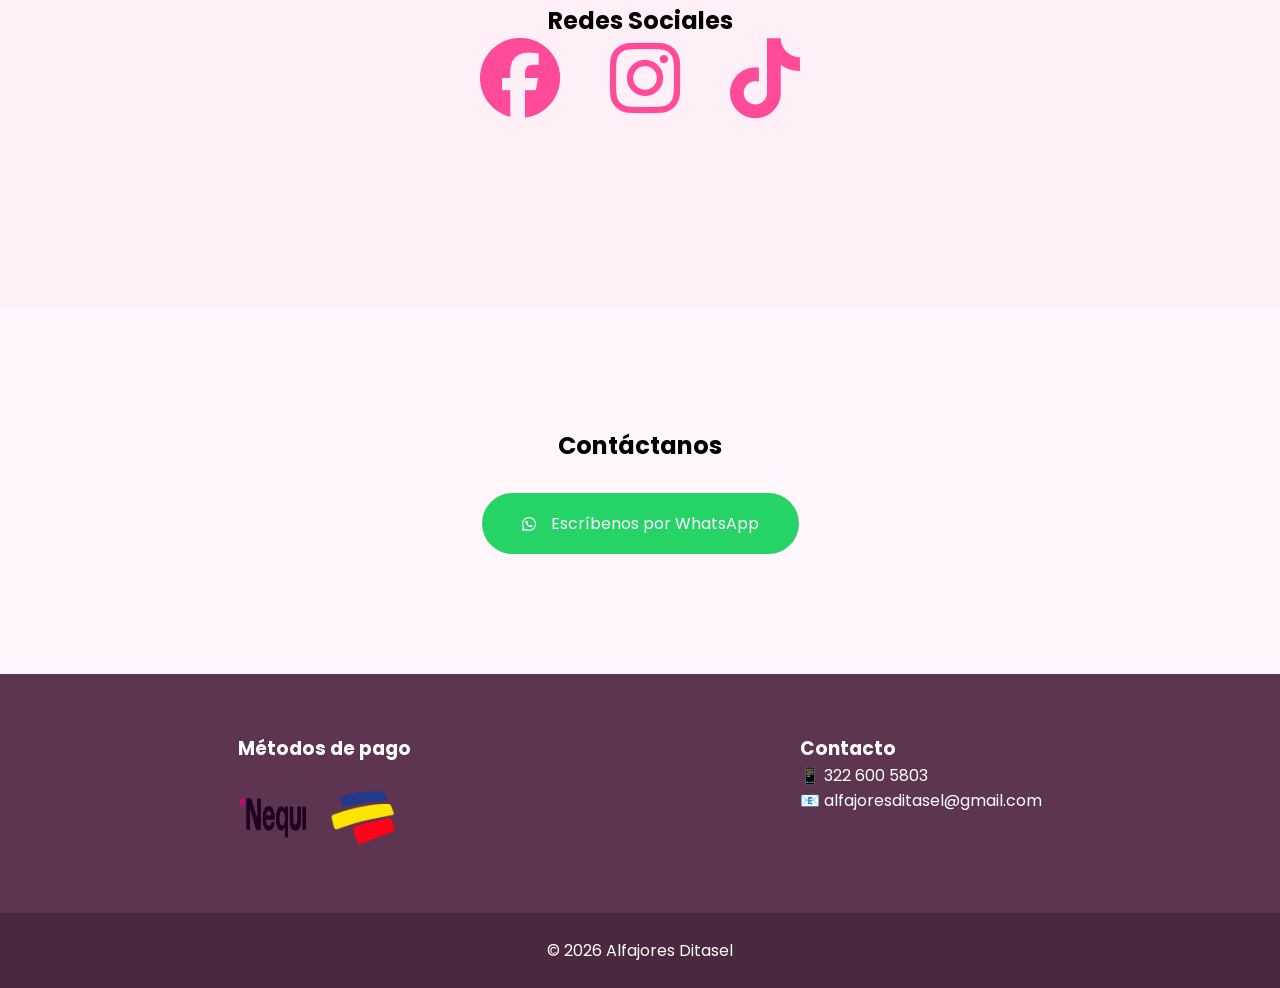
==== commit 236122e4: "alfarojes digitales correccion" ====
--- a/index.html
+++ b/index.html
@@ -293,7 +293,7 @@
     </div>
 
     <div class="footer-bottom">
-        © 2026 Alfajores Digitales
+        © 2026 Alfajores Ditasel
     </div>
 
 </footer>
--- a/ditasel.css
+++ b/ditasel.css
@@ -807,4 +807,204 @@
         transform:translateY(-120vh) scale(1.2);
         opacity:0;
     }
+}
+
+
+/* ================================= */
+/* RESPONSIVE TABLET */
+/* ================================= */
+
+@media (max-width: 1024px){
+
+    .hero-content h1{
+        font-size:3rem;
+    }
+
+    .productos-grid{
+        flex-wrap:wrap;
+    }
+
+    .video-frame{
+        width:100%;
+        height:400px;
+    }
+
+    .mision-vision,
+    .sobre-nosotros{
+        flex-direction:column;
+        text-align:center;
+    }
+
+    .mv-imagen img,
+    .sn-imagen img{
+        max-width:350px;
+    }
+
+}
+
+/* ================================= */
+/* RESPONSIVE CELULAR */
+/* ================================= */
+
+@media (max-width: 768px){
+
+    /* NAVBAR */
+    .navbar{
+        height:auto;
+        padding:15px 5%;
+        flex-direction:column;
+        gap:15px;
+    }
+
+    .menu{
+        flex-wrap:wrap;
+        justify-content:center;
+        gap:15px;
+    }
+
+    .logo img{
+        width:70px;
+    }
+
+    /* HERO */
+    .hero-content{
+        width:90%;
+    }
+
+    .hero-content h1{
+        font-size:2.2rem;
+    }
+
+    .btn{
+        padding:12px 25px;
+        font-size:0.9rem;
+    }
+
+    .prev,
+    .next{
+        width:45px;
+        height:45px;
+        font-size:1.5rem;
+    }
+
+    /* PRODUCTOS */
+    .productos h2,
+    .videos-section h2,
+    .clientes h2,
+    .sn-texto h2,
+    .mv-box h2{
+        font-size:2rem;
+    }
+
+    .productos-grid{
+        flex-direction:column;
+        align-items:center;
+    }
+
+    .producto{
+        width:90%;
+        max-width:350px;
+    }
+
+    /* VIDEOS */
+    .video-frame{
+        width:100%;
+        height:250px;
+    }
+
+    /* CLIENTES */
+    .clientes-slider{
+        height:300px;
+    }
+
+    .clientes-prev,
+    .clientes-next{
+        width:50px;
+        height:50px;
+        font-size:25px;
+    }
+
+    /* REDES */
+    .social-icons{
+        gap:25px;
+        flex-wrap:wrap;
+    }
+
+    .social-icons i{
+        font-size:3rem;
+    }
+
+    /* FOOTER */
+    .footer-content{
+        flex-direction:column;
+        text-align:center;
+    }
+
+    /* AUDIO */
+    .audio-controls{
+        top:auto;
+        bottom:20px;
+        left:15px;
+    }
+
+    /* CARRITO */
+    .cart-panel{
+        width:100%;
+    }
+
+    /* MISION / VISION */
+    .mision-vision,
+    .sobre-nosotros{
+        flex-direction:column;
+        text-align:center;
+        gap:40px;
+    }
+
+    .mv-texto,
+    .sn-texto{
+        width:100%;
+    }
+
+    .mv-imagen img,
+    .sn-imagen img{
+        width:80%;
+    }
+
+}
+
+/* ================================= */
+/* CELULARES PEQUEÑOS */
+/* ================================= */
+
+@media (max-width: 480px){
+
+    .hero-content h1{
+        font-size:1.8rem;
+    }
+
+    .productos h2,
+    .videos-section h2,
+    .clientes h2{
+        font-size:1.7rem;
+    }
+
+    .producto{
+        width:95%;
+    }
+
+    .video-frame{
+        height:220px;
+    }
+
+    .clientes-slider{
+        height:250px;
+    }
+
+    .btn,
+    .checkout,
+    .whatsapp-btn{
+        width:100%;
+        justify-content:center;
+    }
+
 }
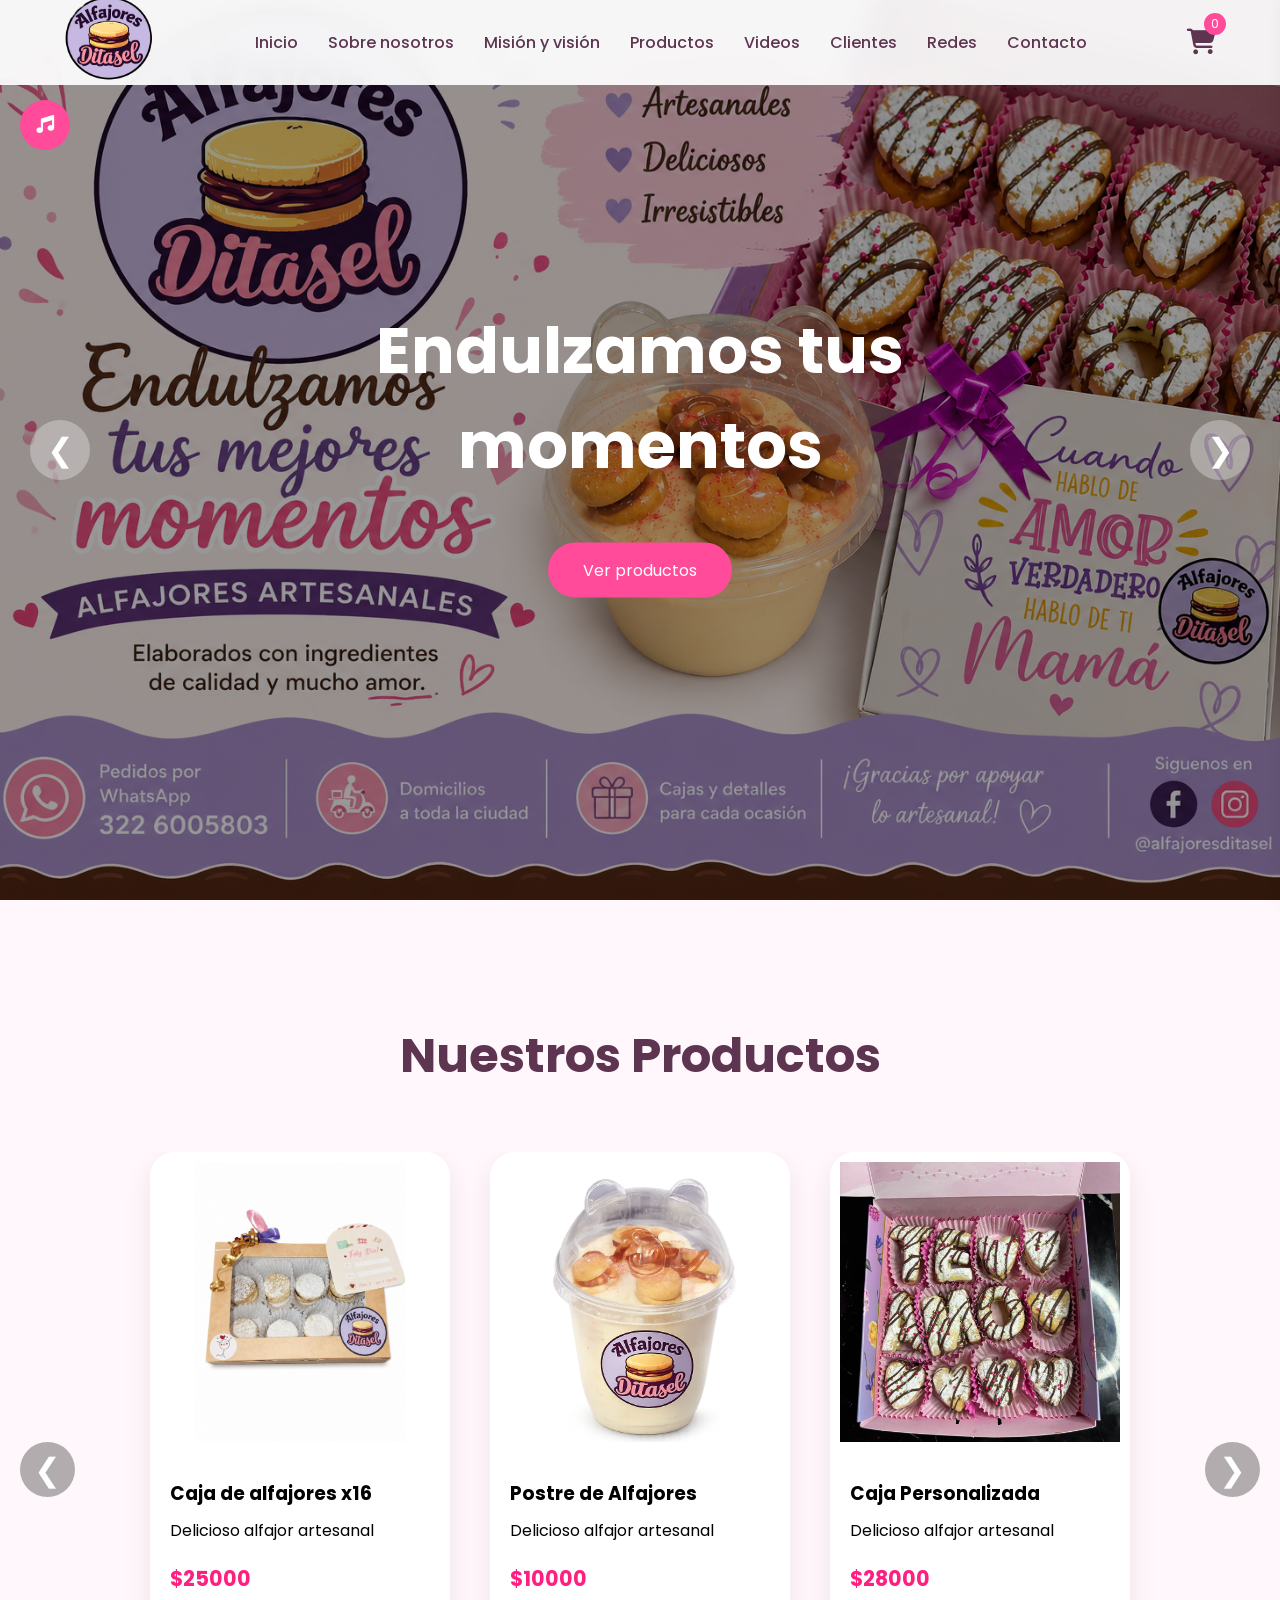
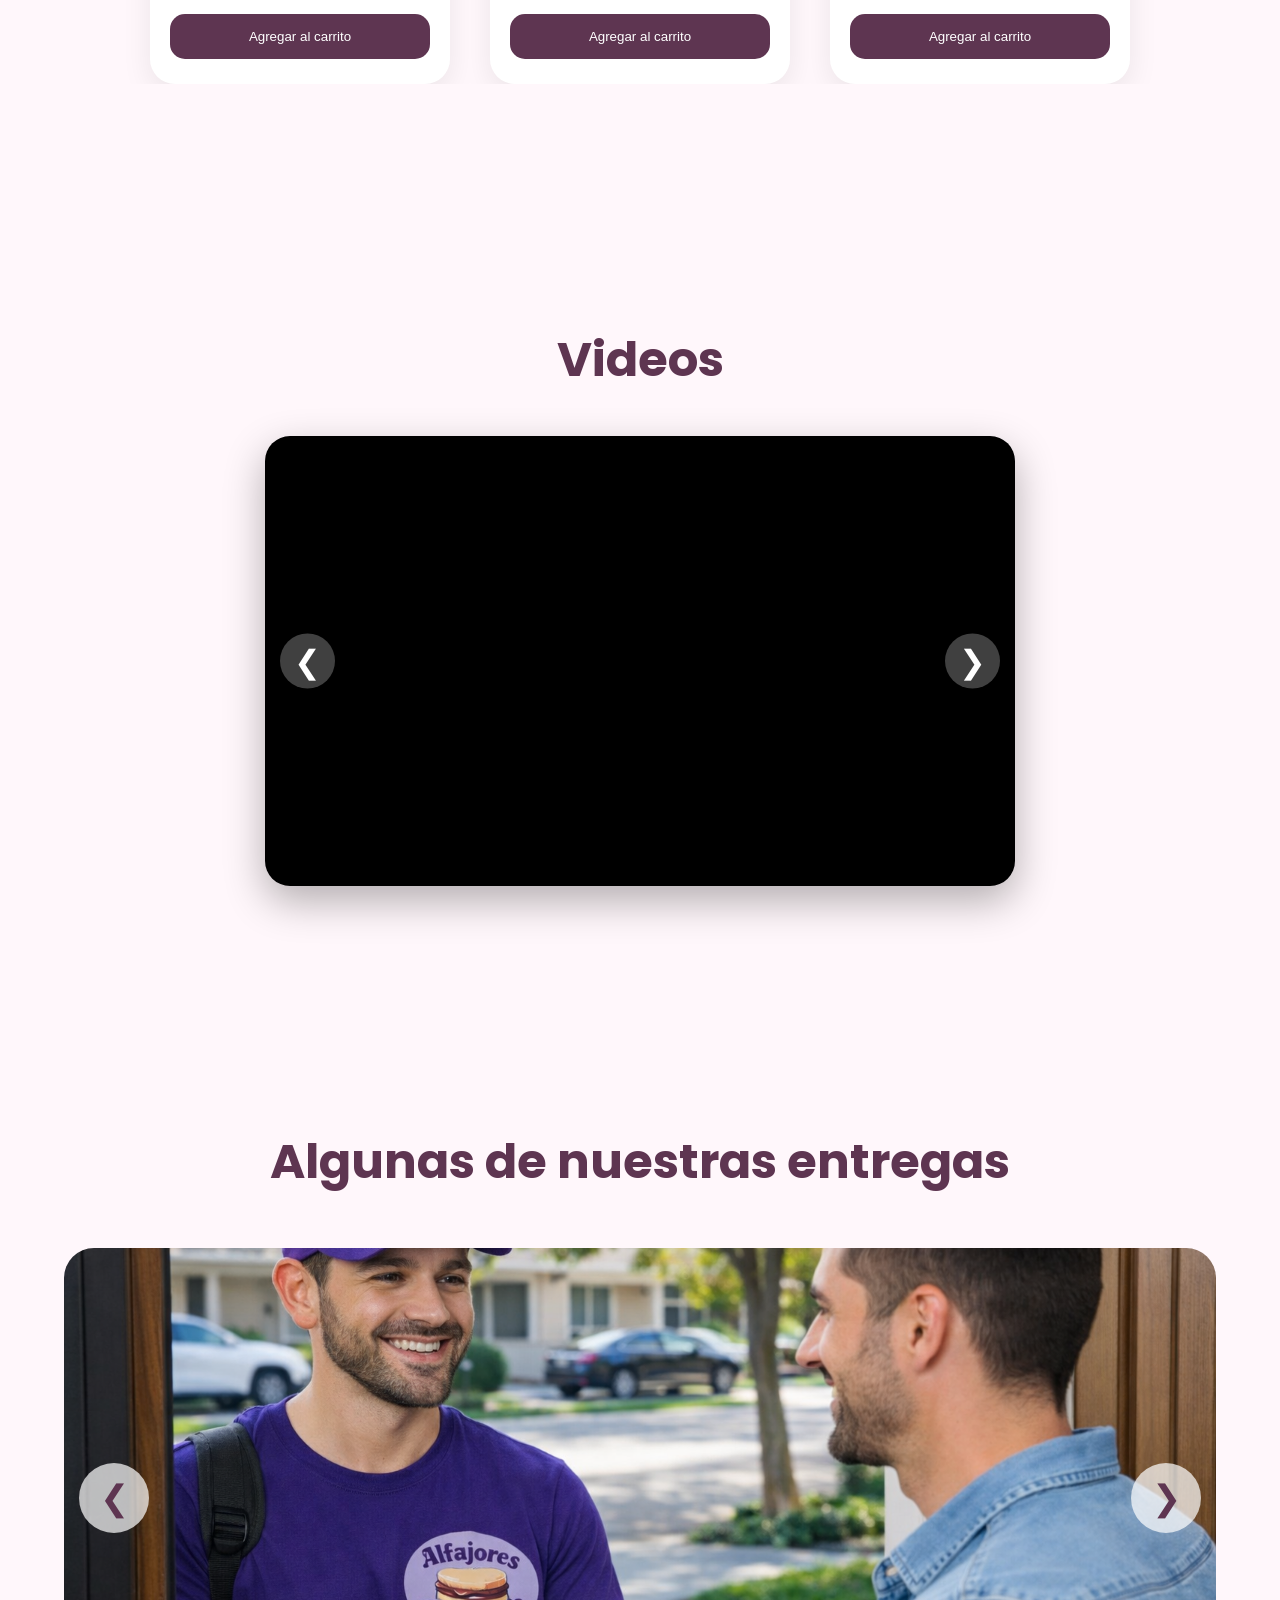
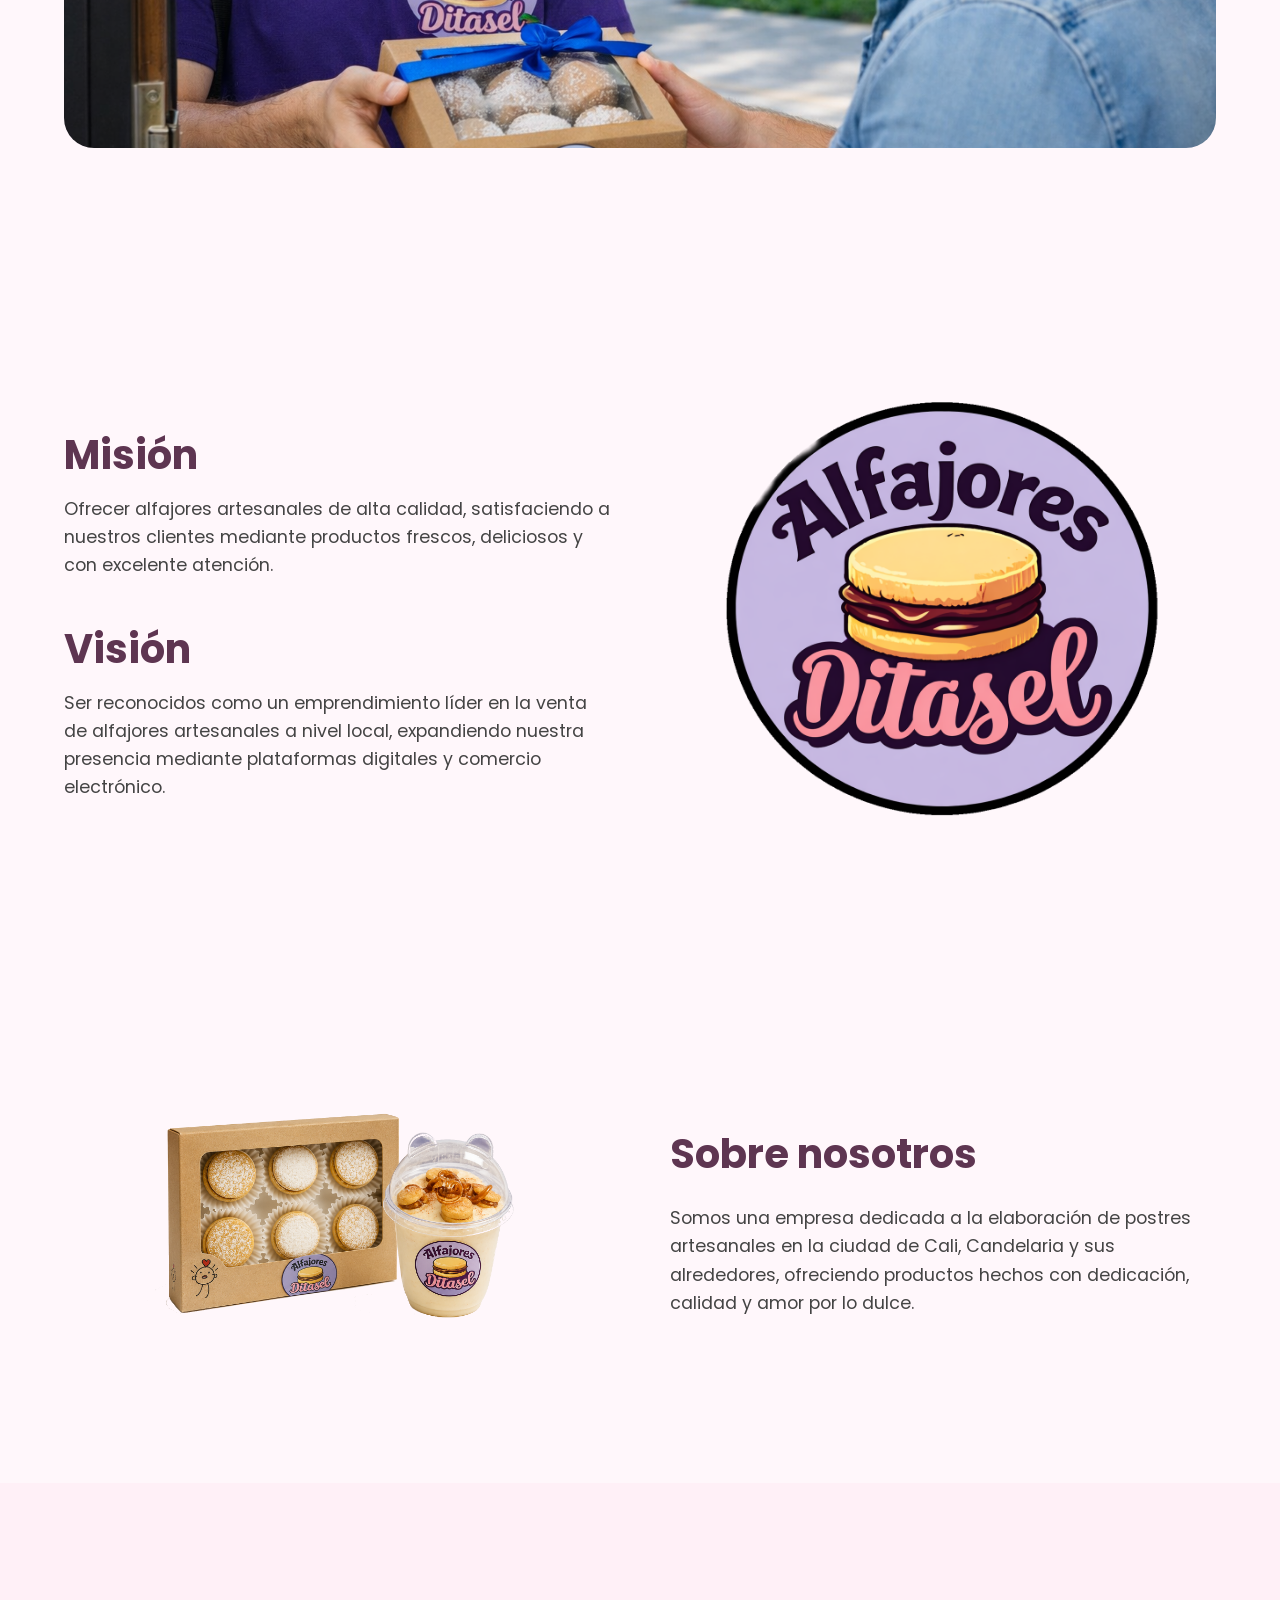
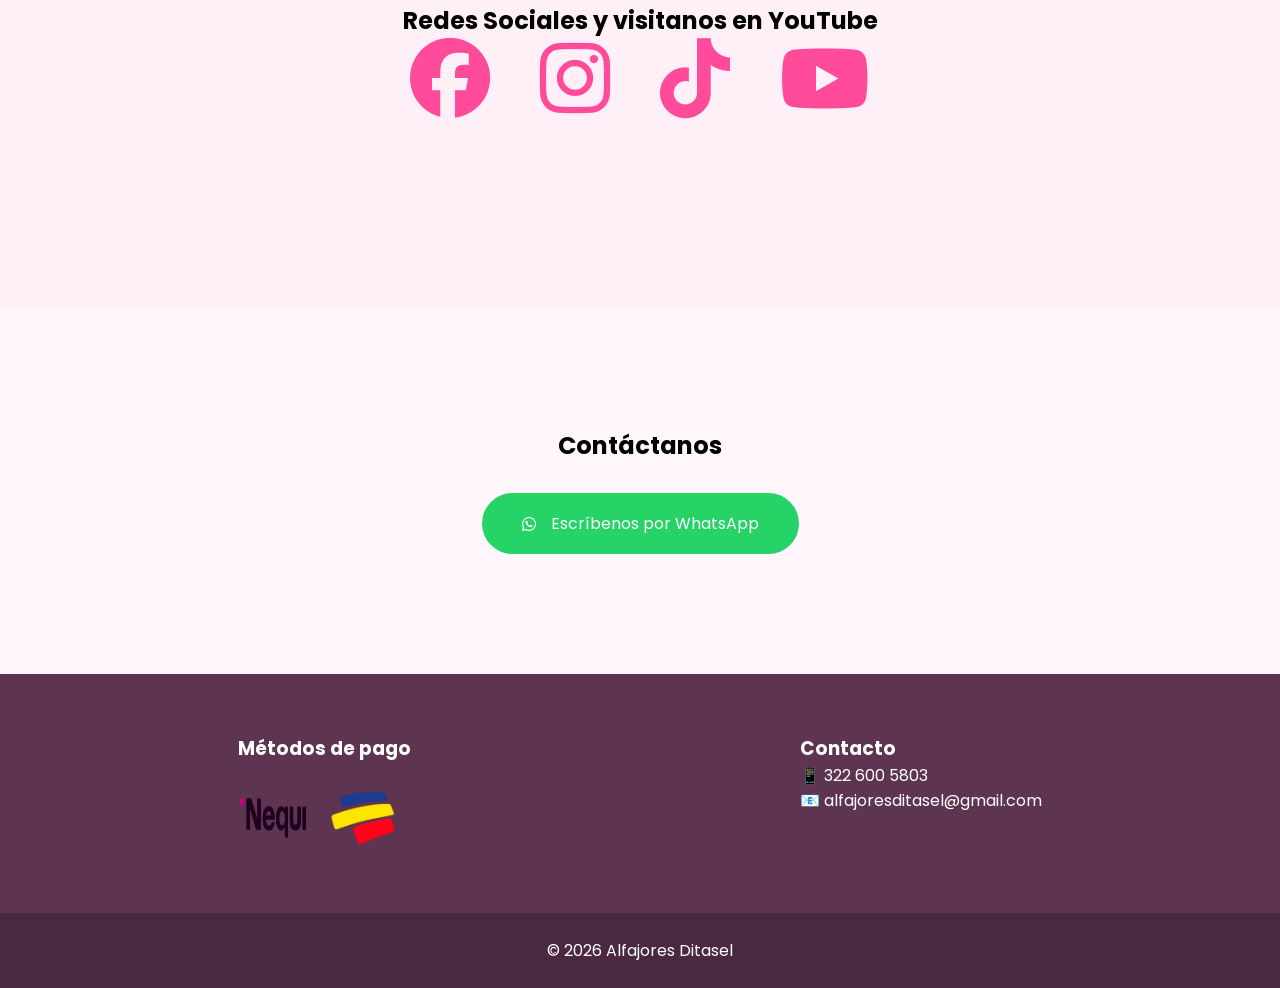
==== commit a45d5a25: "link de youtube y mensaje automático wpp" ====
--- a/index.html
+++ b/index.html
@@ -249,12 +249,13 @@
 <!-- REDES -->
 <section class="redes" id="redes">
 
-    <h2>Redes Sociales</h2>
+    <h2>Redes Sociales y visitanos en YouTube</h2>
 
     <div class="social-icons">
         <a href="https://www.facebook.com/profile.php?id=61574256030995" target="_blank"><i class="fab fa-facebook"></i></a>
         <a href="https://www.instagram.com/alfajores_ditasel/" target="_blank"><i class="fab fa-instagram"></i></a>
         <a href="https://www.tiktok.com/@galletasymas_ditasel?lang=es-419" target="_blank"><i class="fab fa-tiktok"></i></a>
+        <a href="https://www.youtube.com/channel/UCQUnNb70IXQyPMF4kKqSYCQ" target="_blank"><i class="fab fa-youtube"></i></a>
     </div>
 
 </section>
@@ -264,7 +265,11 @@
 
     <h2>Contáctanos</h2>
 
-    <a class="whatsapp-btn" href="https://wa.me/573226005803" target="_blank">
+    <a 
+        class="whatsapp-btn" 
+        href="https://wa.me/573226005803?text=Hola%2C%20vi%20sus%20publicaciones%20en%20la%20pagina%20web%20de%20Alfajores%20Ditasel%20y%20quisiera%20recibir%20m%C3%A1s%20informaci%C3%B3n%21" 
+        target="_blank"
+    >
         <i class="fab fa-whatsapp"></i>
         Escríbenos por WhatsApp
     </a>
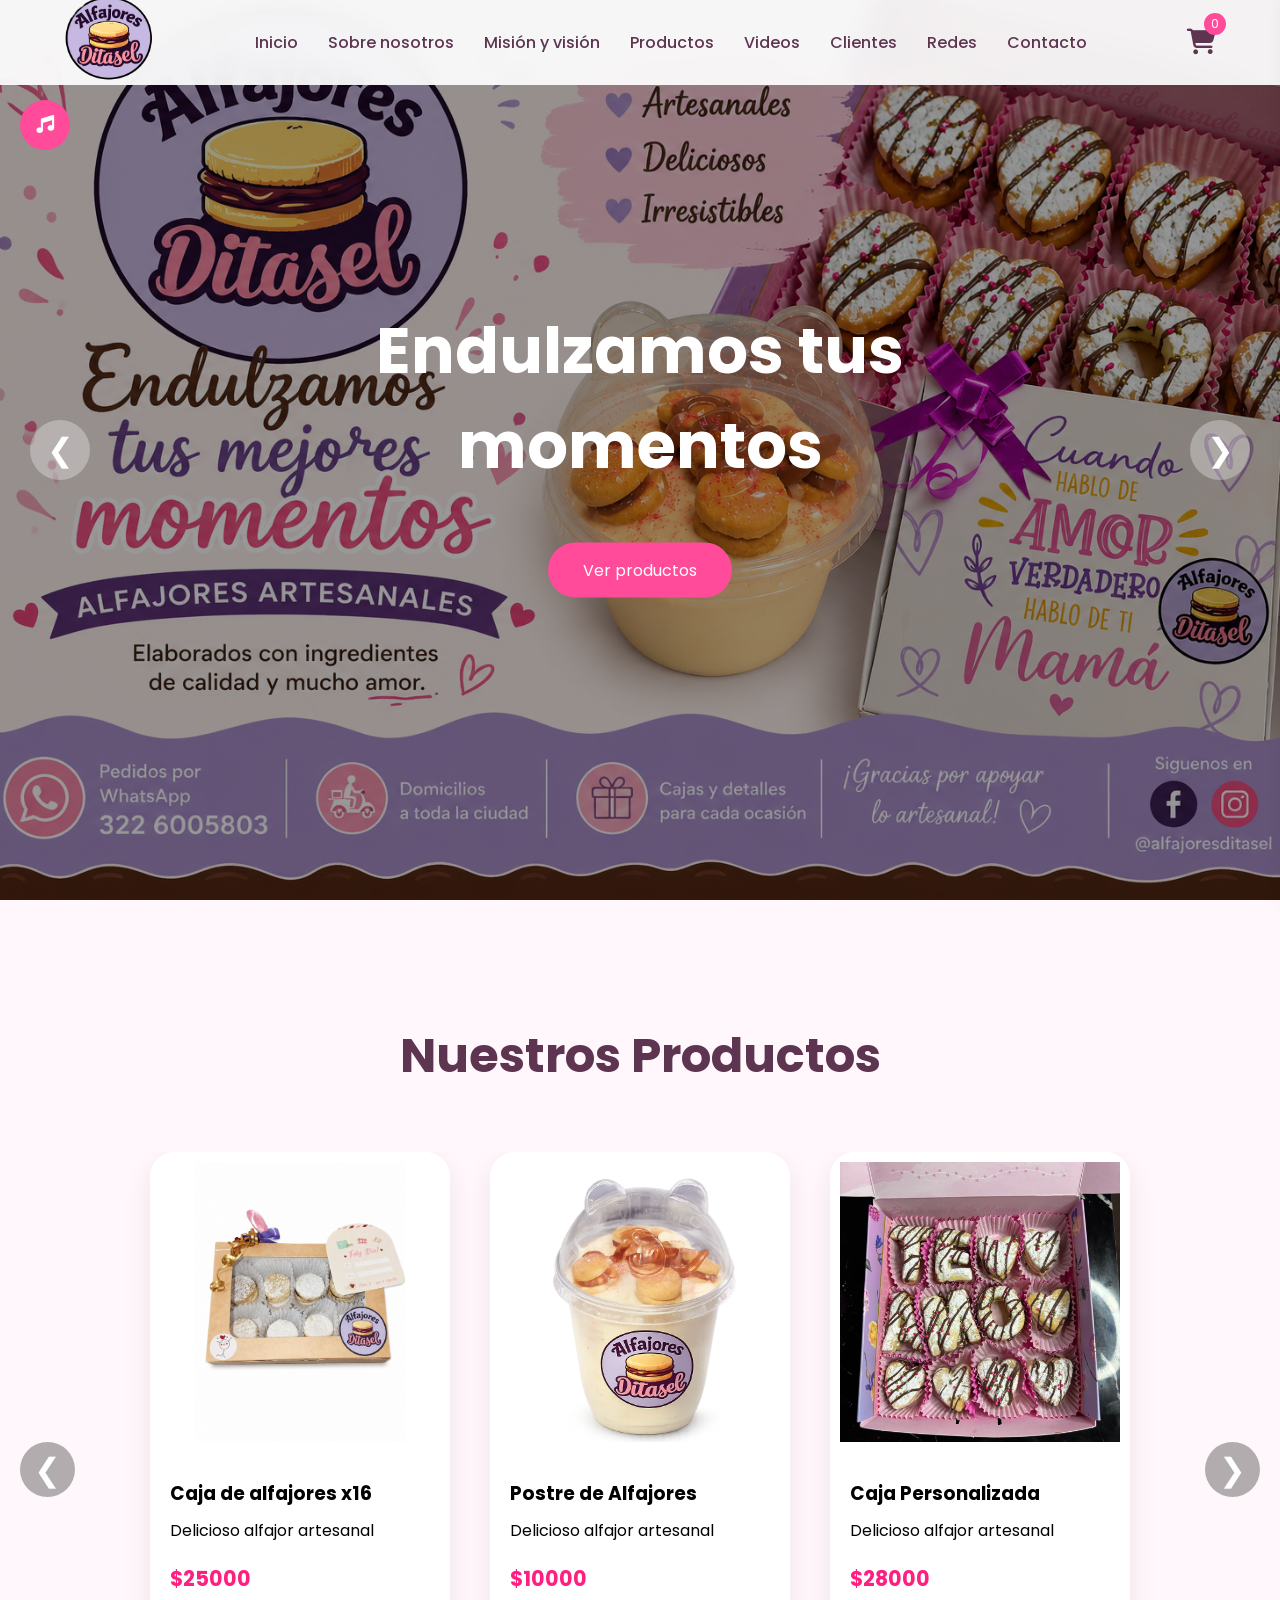
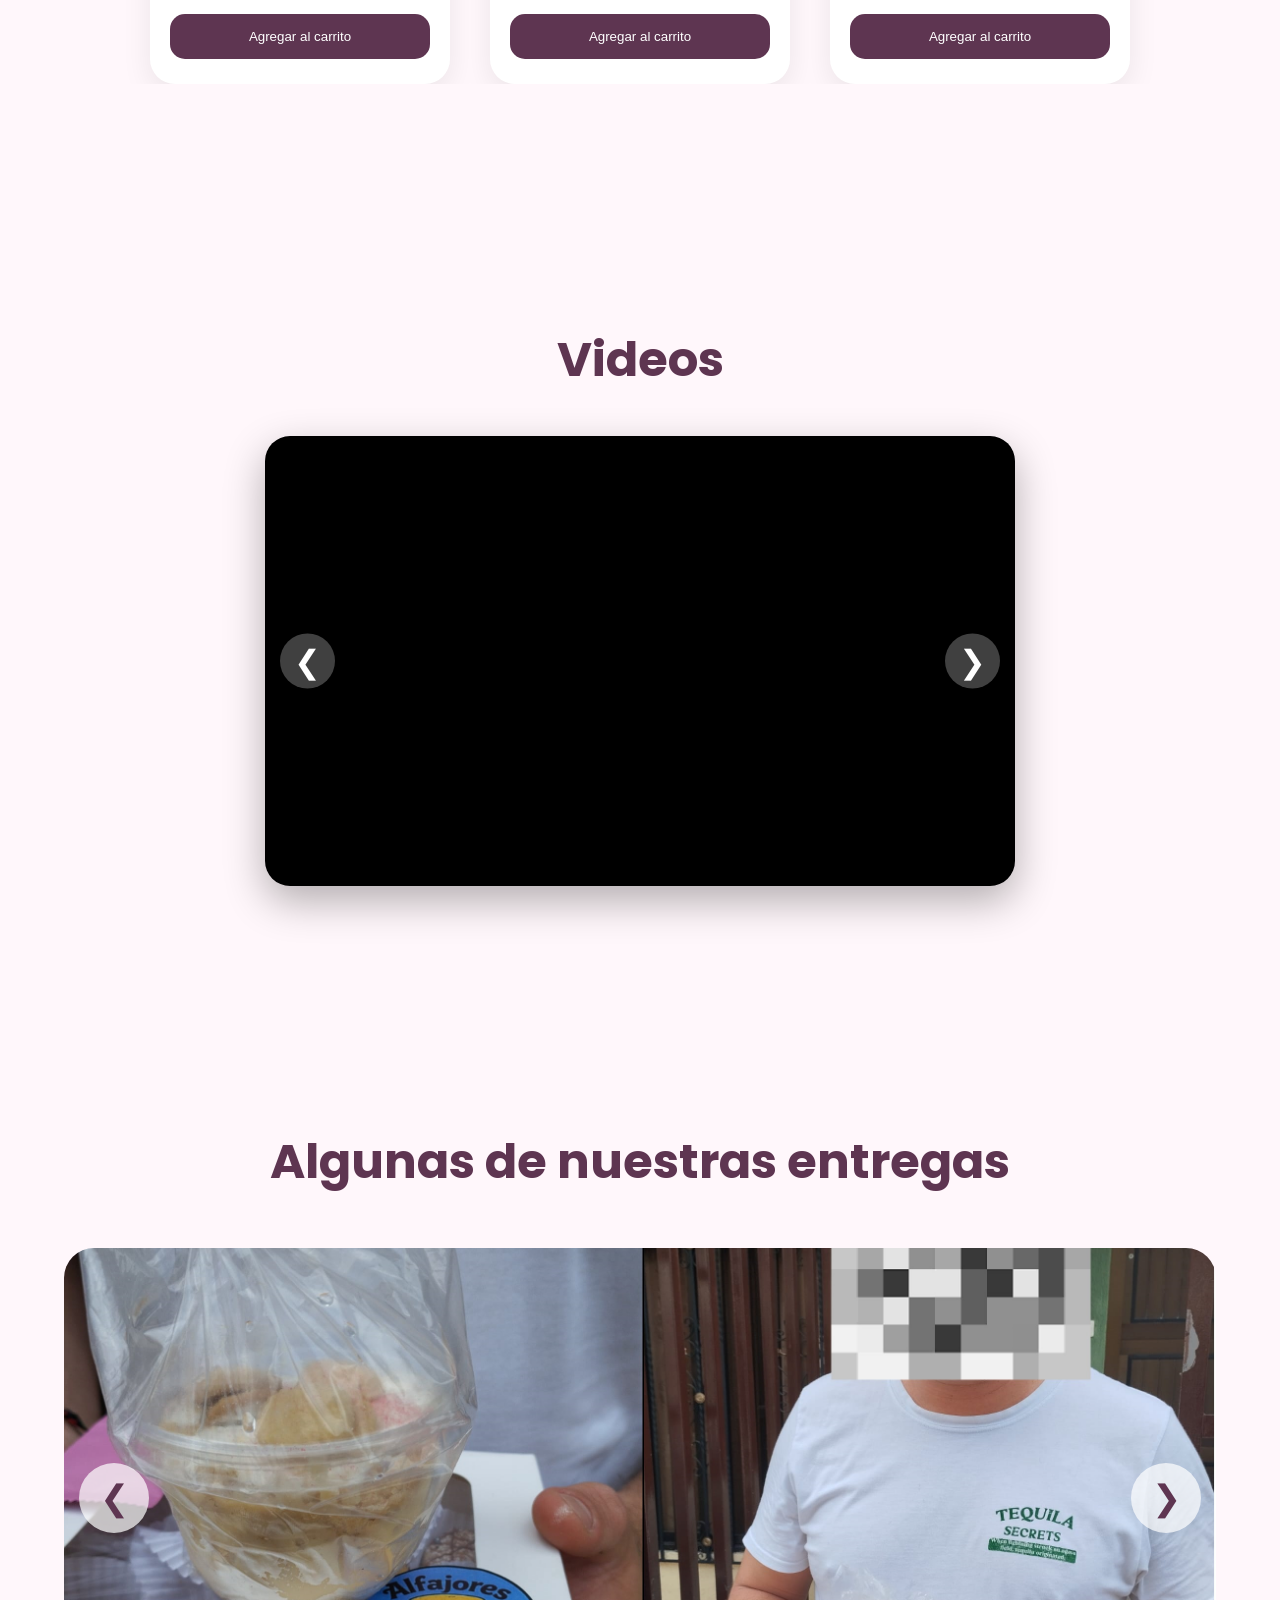
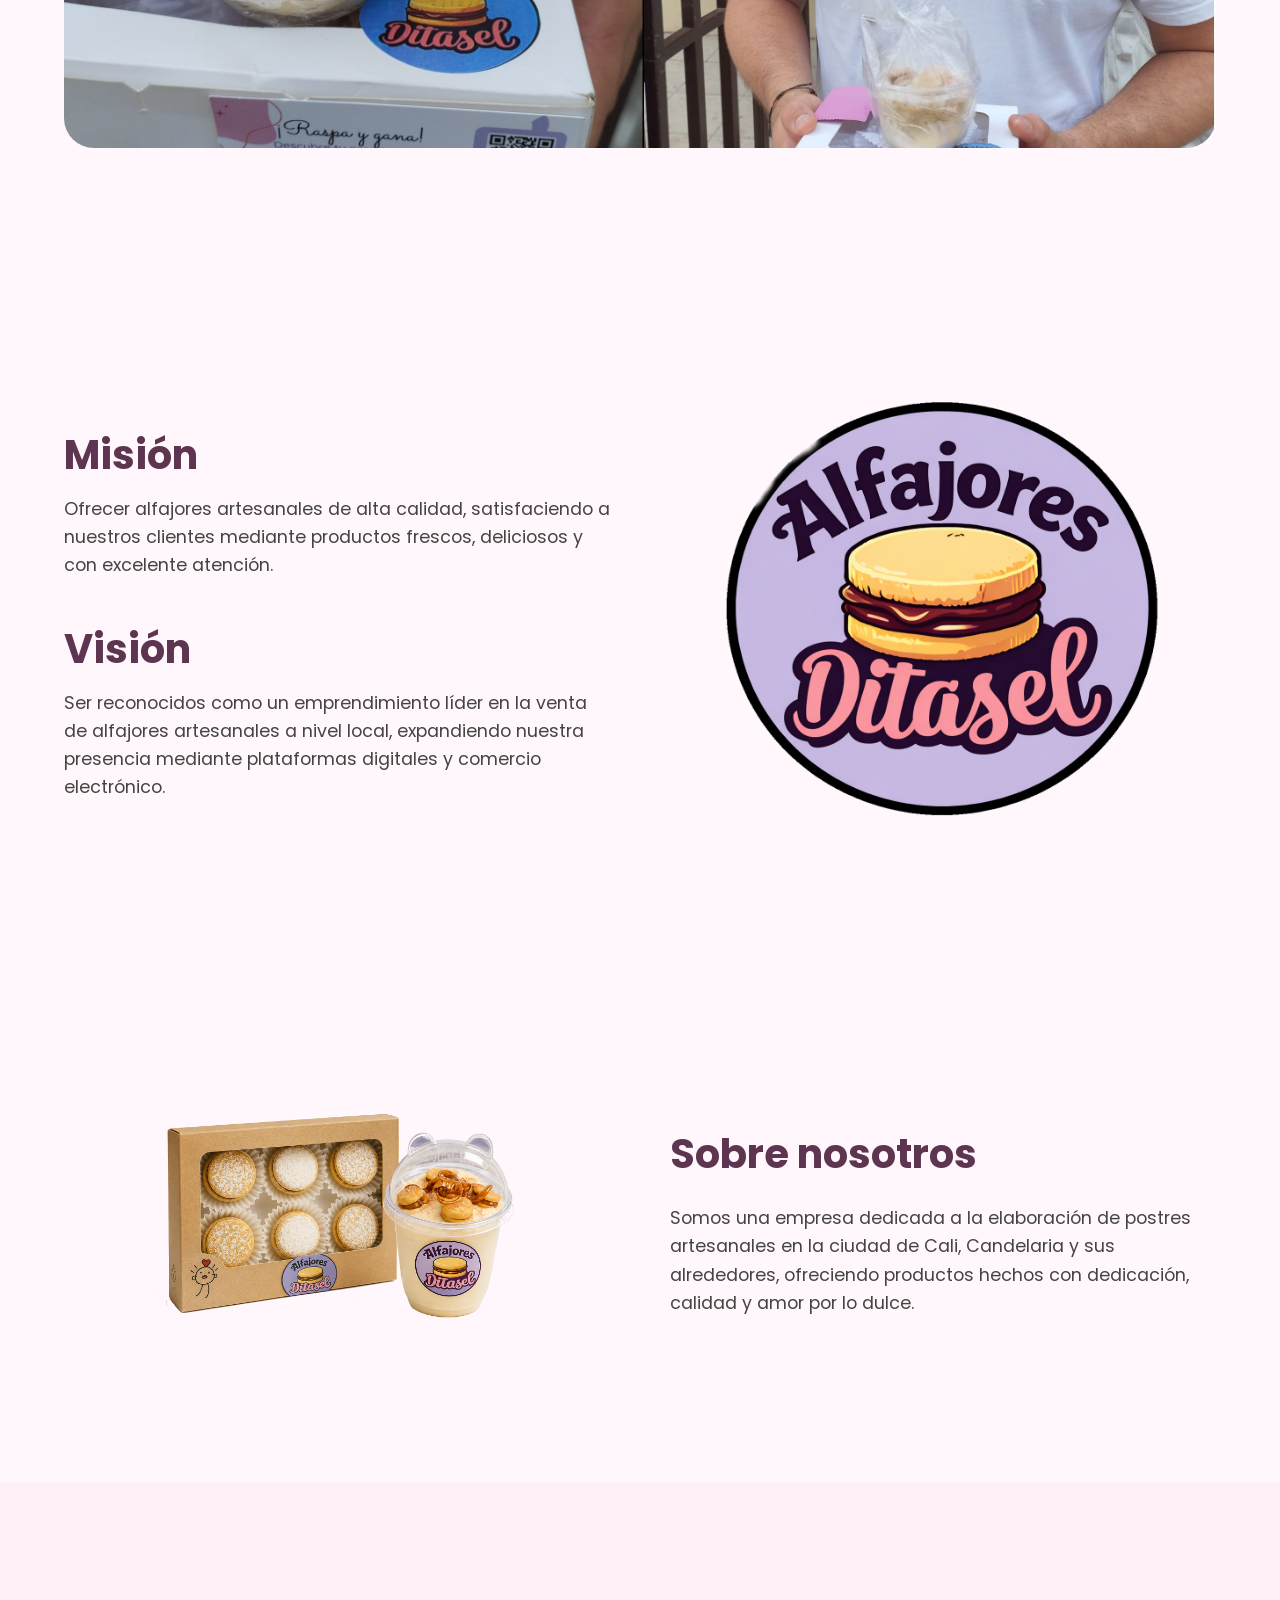
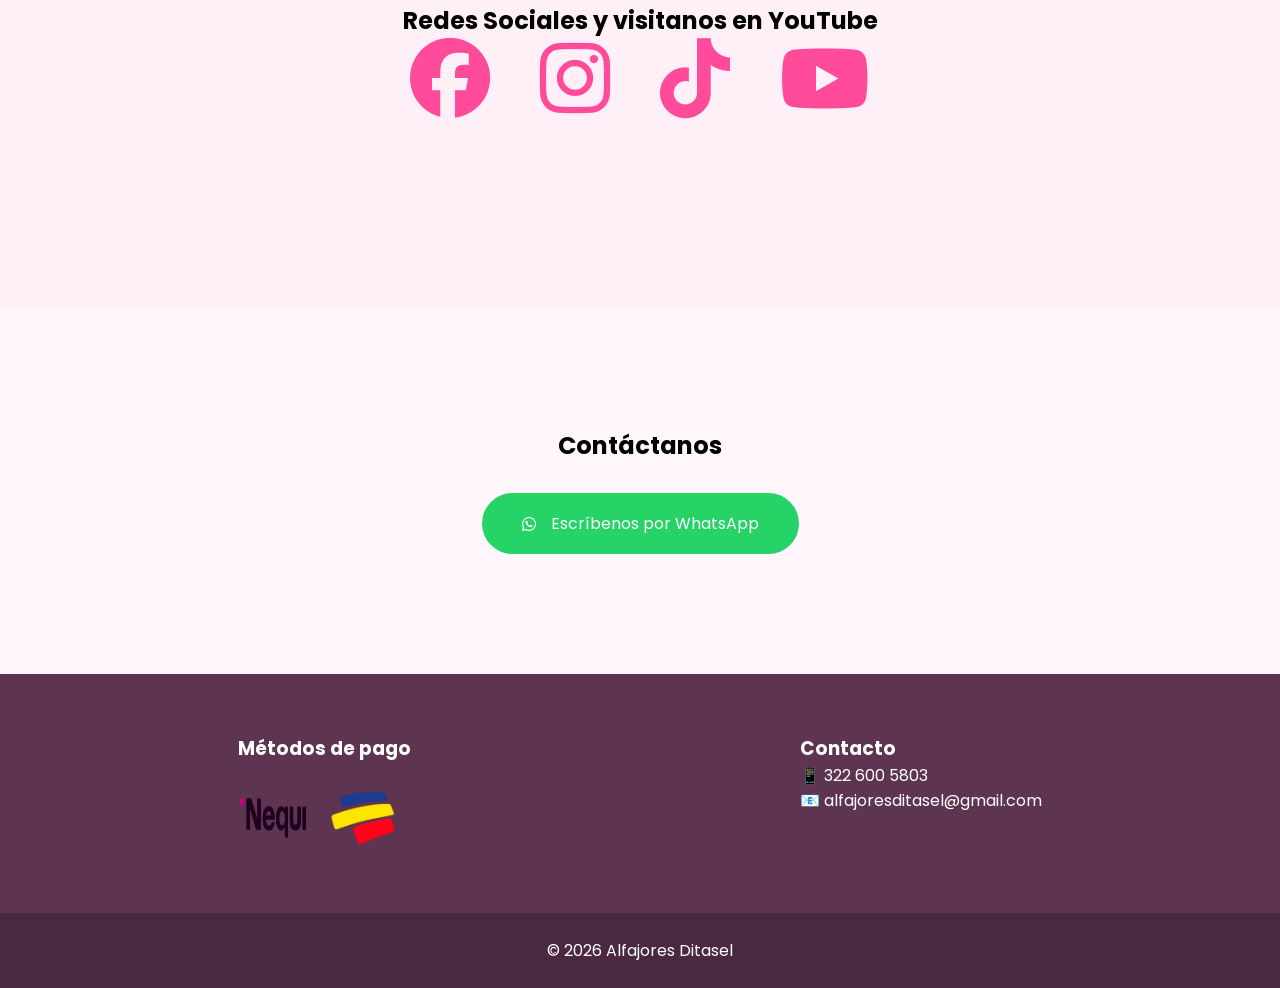
==== commit 0b2668c0: "quitar clientes de IA" ====
--- a/index.html
+++ b/index.html
@@ -6,6 +6,16 @@
 <meta name="viewport" content="width=device-width, initial-scale=1.0">
 
 <title>Alfajores Ditasel</title>
+
+<!-- Google tag (gtag.js) -->
+<script async src="https://www.googletagmanager.com/gtag/js?id=G-YW14RSV0WT"></script>
+<script>
+  window.dataLayer = window.dataLayer || [];
+  function gtag(){dataLayer.push(arguments);}
+  gtag('js', new Date());
+
+  gtag('config', 'G-YW14RSV0WT');
+</script>
 
 <link rel="icon" type="image/png" href="logos/logo.png">
 
@@ -159,7 +169,7 @@
     <h2>Algunas de nuestras entregas</h2>
 
     <div class="clientes-slider">
-
+  <!---
         <div class="cliente-slide active">
             <img src="clientes/cliente1.png">
         </div>
@@ -175,7 +185,7 @@
         <div class="cliente-slide">
             <img src="clientes/cliente4.jpg">
         </div>
-
+    -->
         <div class="cliente-slide">
             <img src="clientes/cliente5.jpeg">
         </div>
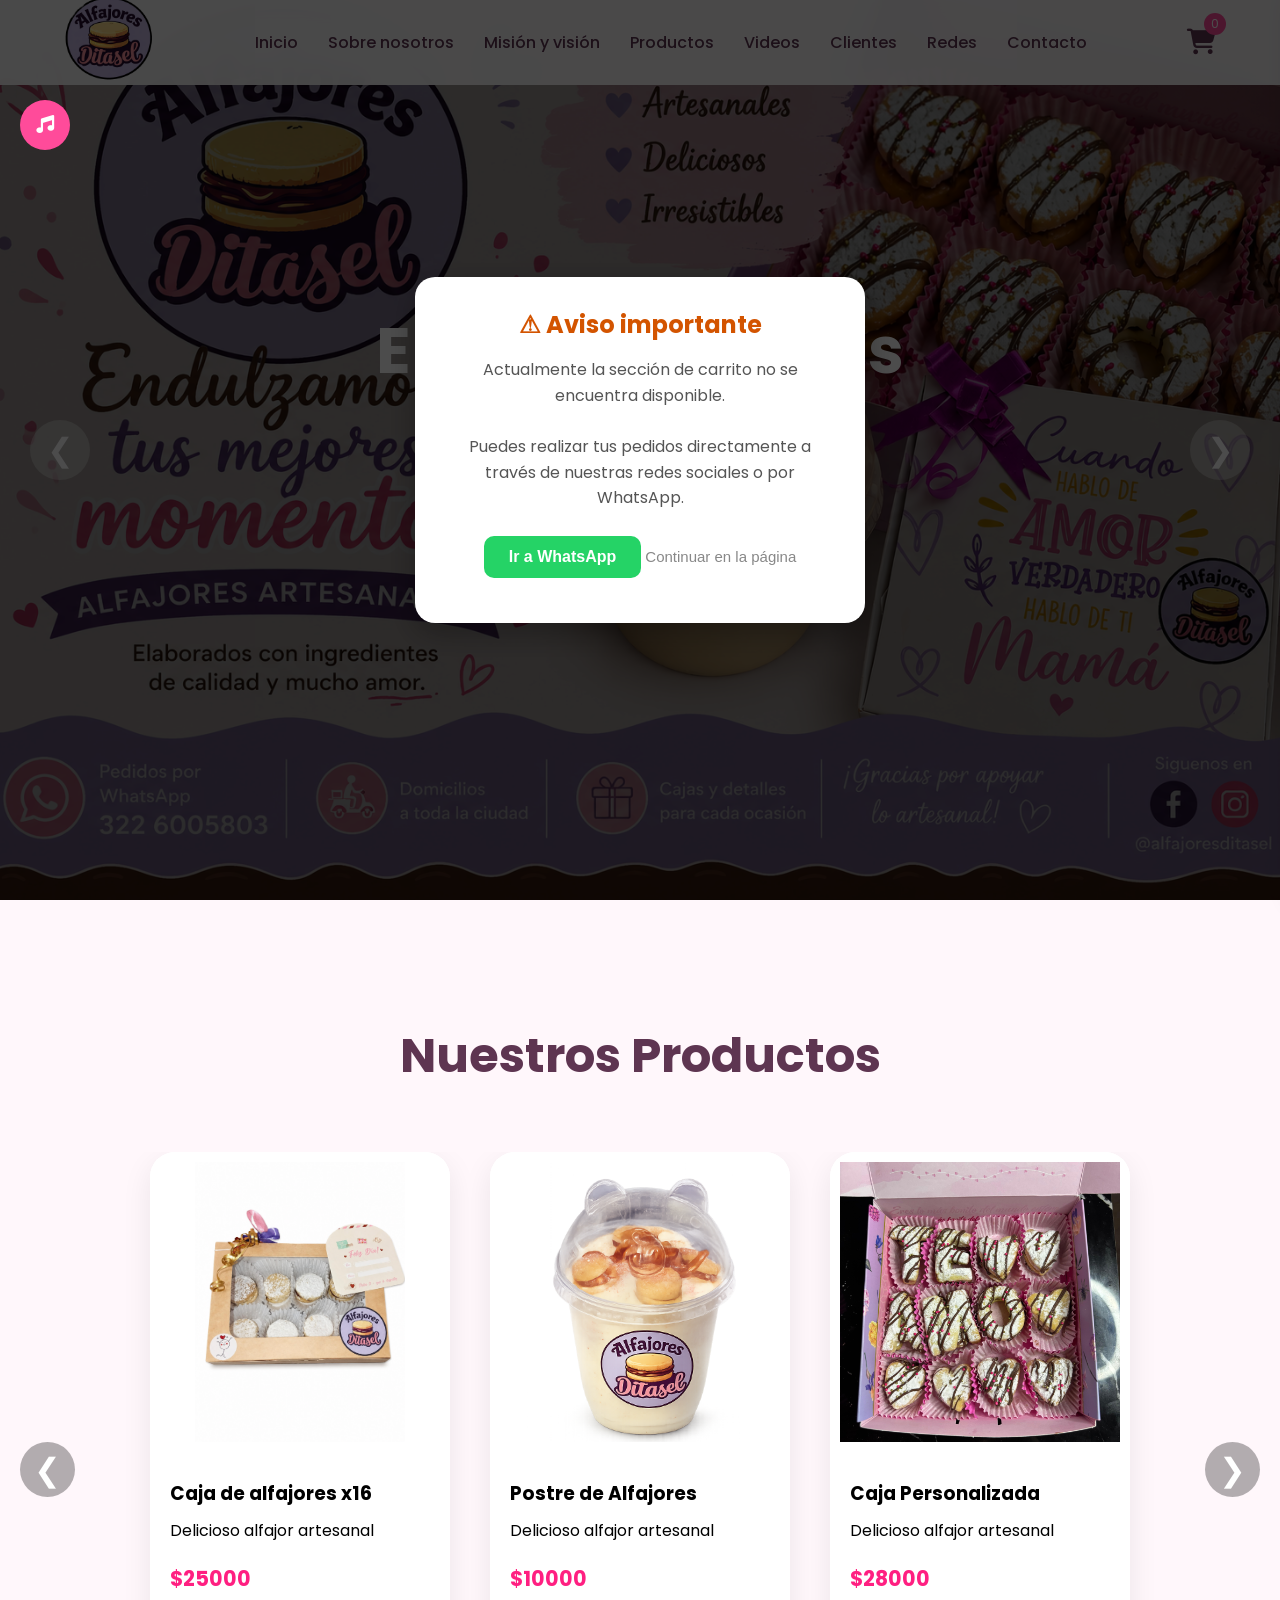
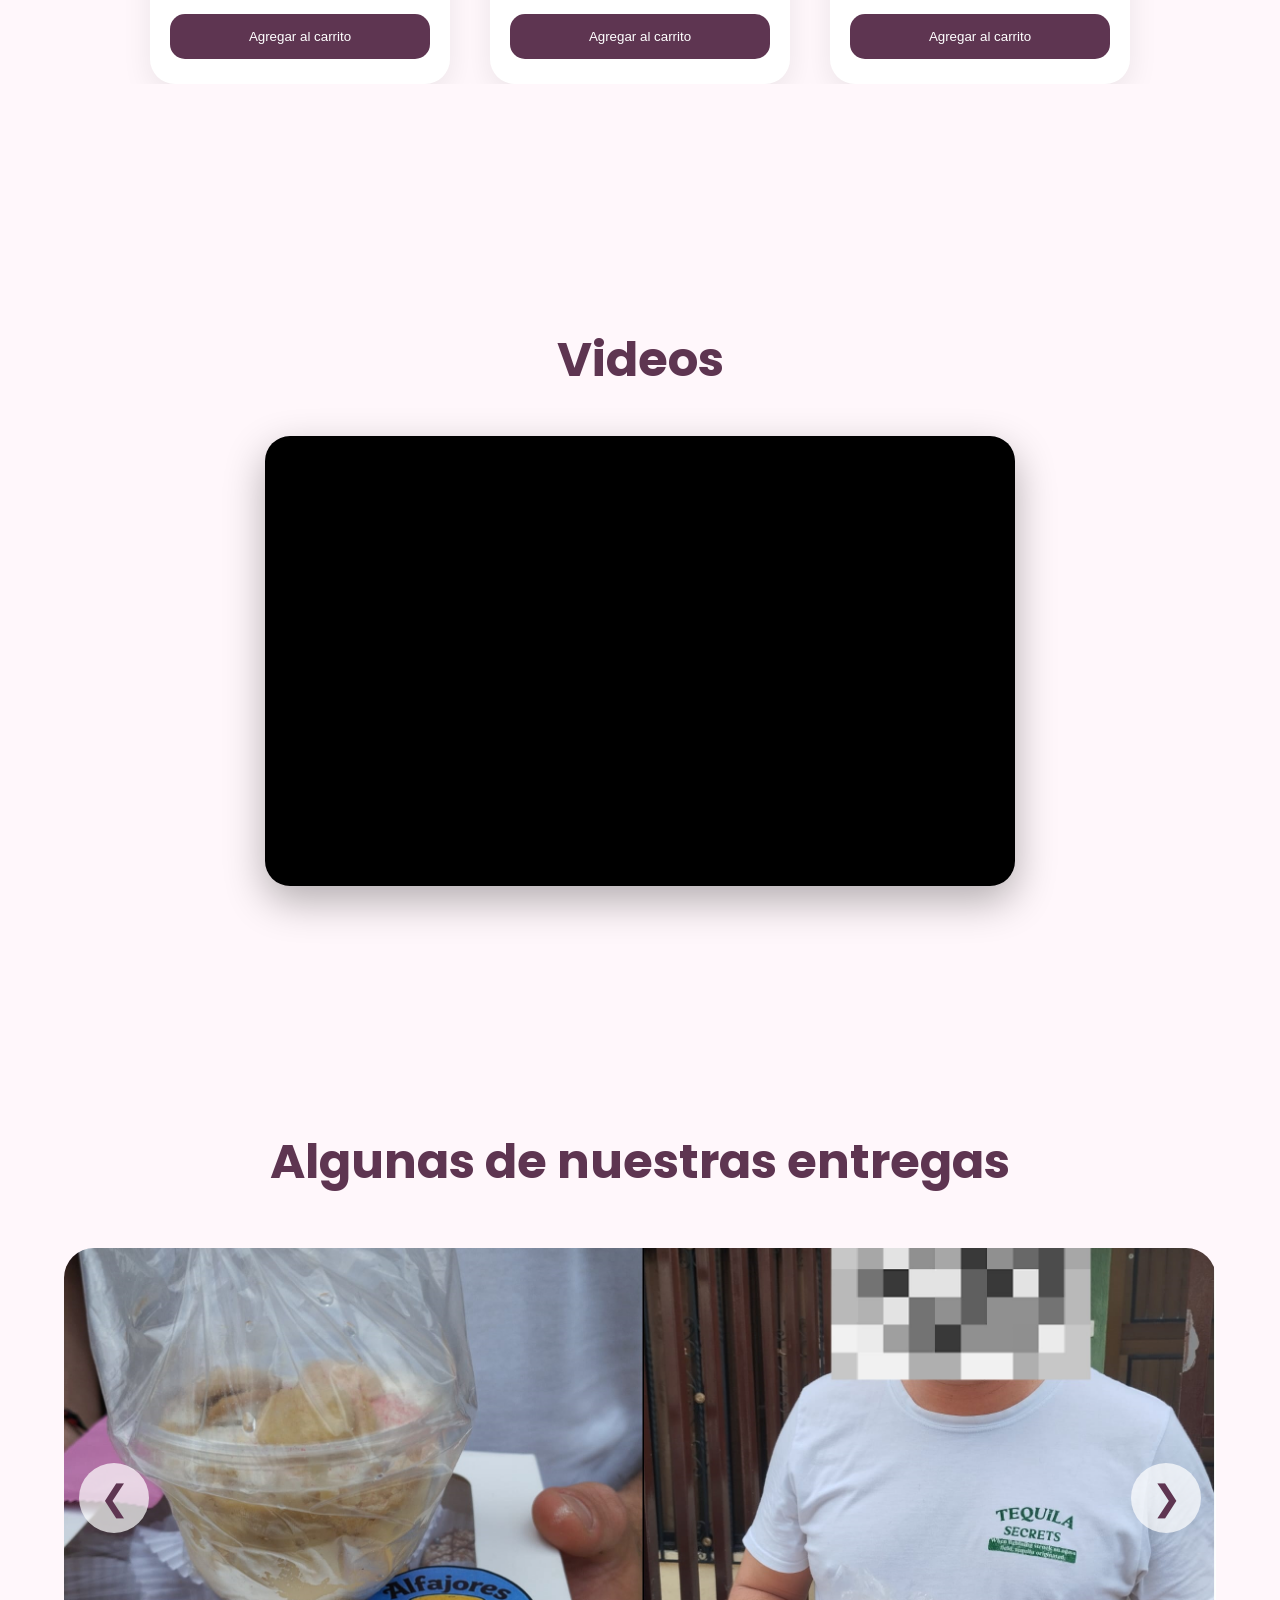
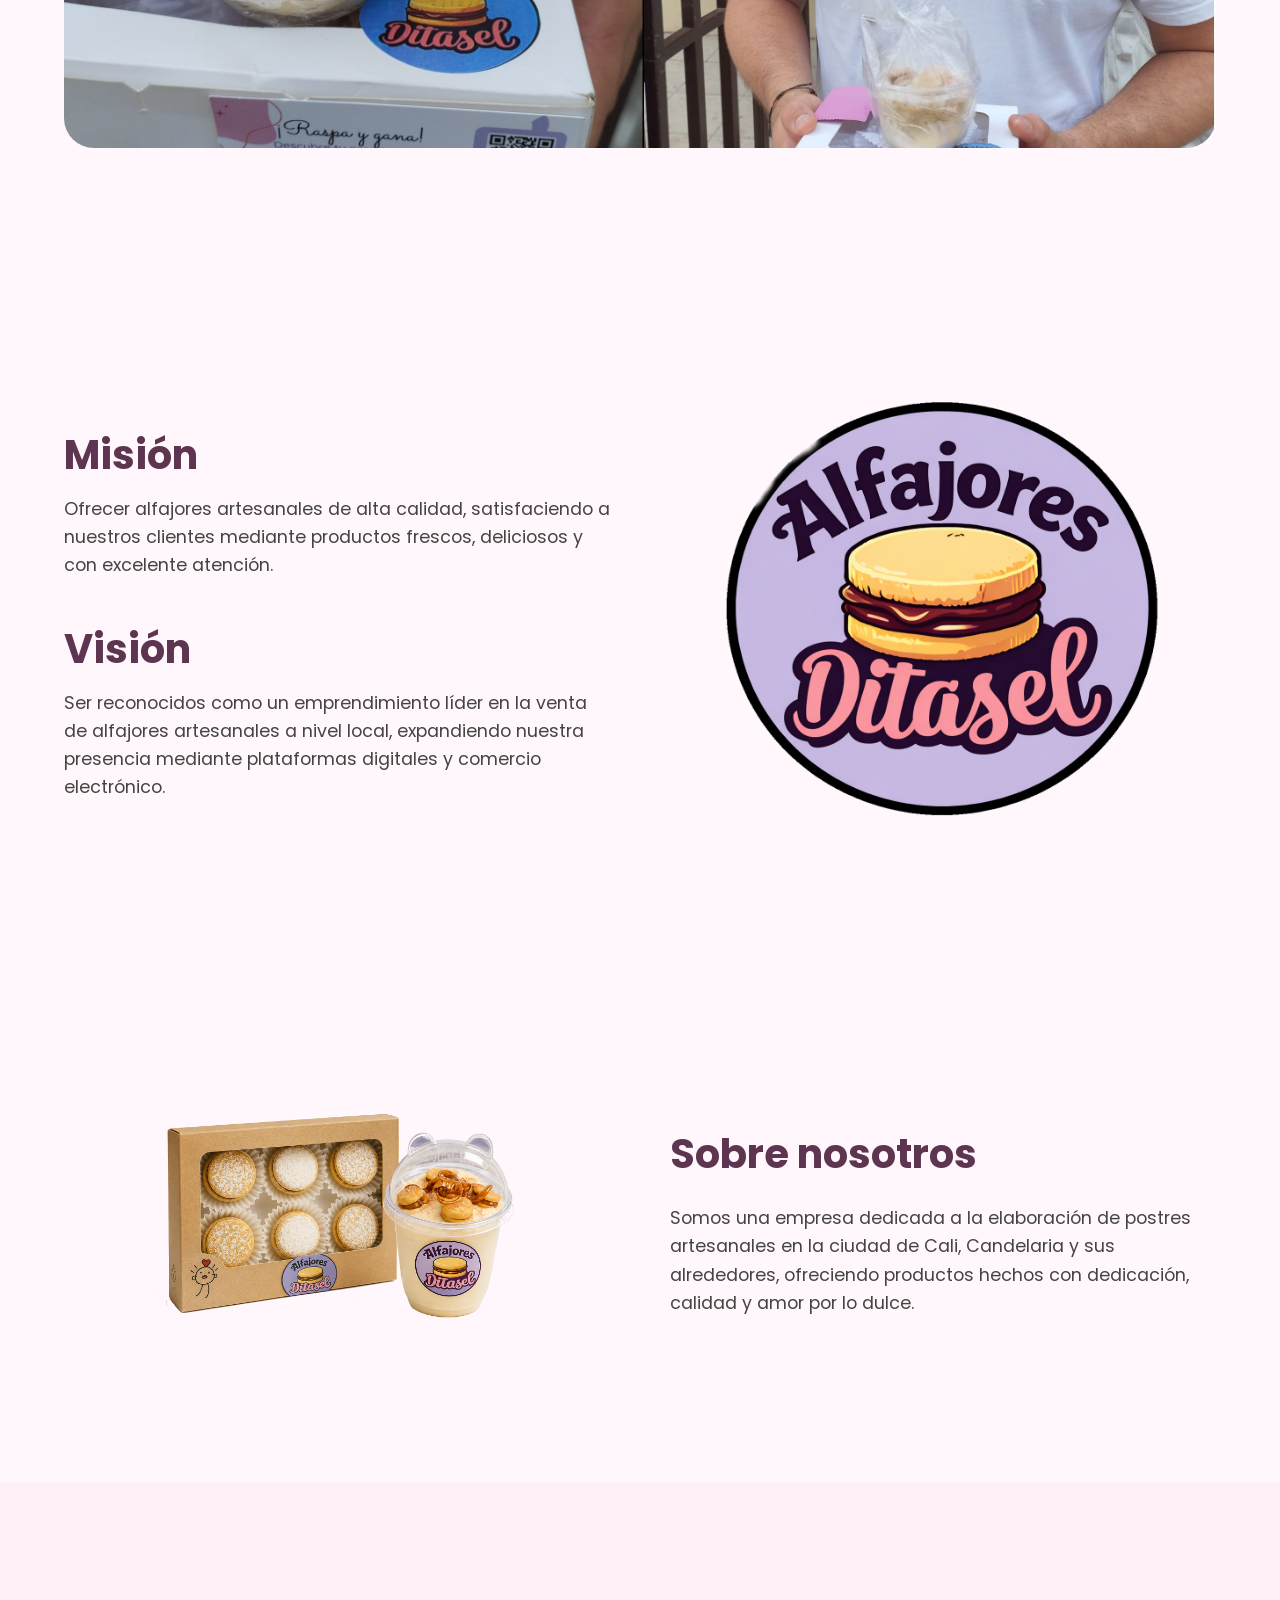
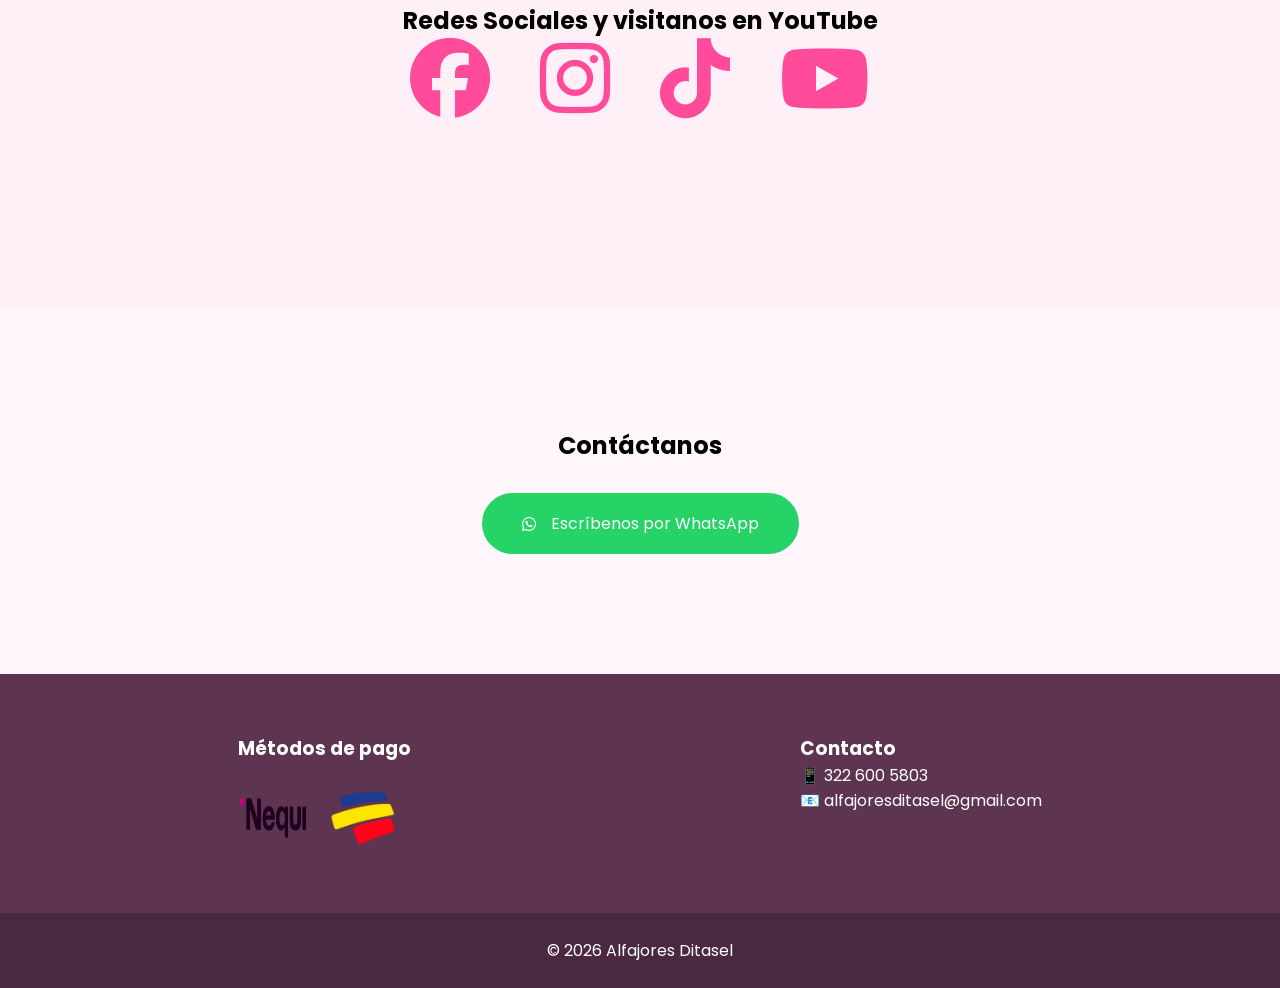
==== commit 4ca5caea: "vide off y anuncio" ====
--- a/index.html
+++ b/index.html
@@ -30,6 +30,37 @@
 </head>
 
 <body>
+<!-- POPUP AVISO -->
+<div class="popup-overlay" id="popupAviso">
+
+    <div class="popup-box">
+
+        <h2>⚠ Aviso importante</h2>
+
+        <p>
+            Actualmente la sección de carrito no se encuentra disponible.
+            <br><br>
+            Puedes realizar tus pedidos directamente a través de nuestras redes sociales
+            o por WhatsApp.
+        </p>
+
+        <a 
+            href="https://wa.me/573226005803" 
+            target="_blank"
+            class="popup-btn"
+        >
+            Ir a WhatsApp
+        </a>
+
+        <button onclick="cerrarPopup()" class="cerrar-popup">
+            Continuar en la página
+        </button>
+
+    </div>
+
+</div>
+
+
 
     <div class="bg-bubbles">
     <span></span>
@@ -137,11 +168,10 @@
 <section class="videos-section" id="videos">
 
     <h2>Videos</h2>
-
     <div class="video-layout">
 
         <div class="video-frame">
-
+           <!---
             <video class="video-slide active" muted>
                 <source src="videos/video1.mp4" type="video/mp4">
             </video>
@@ -156,11 +186,23 @@
 
             <button class="video-prev" onclick="prevVideo()">❮</button>
             <button class="video-next" onclick="nextVideo()">❯</button>
-
-        </div>
-
-    </div>
-
+        -->
+            <!---
+            <video class="video-slide active" muted autoplay playsinline controls>
+             <source src="videos/video1.mp4" type="video/mp4">
+            </video>
+
+            <video class="video-slide" muted autoplay playsinline controls>
+            <source src="videos/video2.mp4" type="video/mp4">
+            </video>
+
+            <video class="video-slide" muted autoplay playsinline controls>
+            <source src="videos/video3.mp4" type="video/mp4">
+            </video>
+        -->
+        </div>
+
+    </div>
 </section>
 
 <!-- CLIENTES -->
--- a/ditasel.css
+++ b/ditasel.css
@@ -1007,4 +1007,97 @@
         justify-content:center;
     }
 
+}
+
+/* POPUP */
+
+.popup-overlay{
+    position: fixed;
+    top: 0;
+    left: 0;
+    width: 100%;
+    height: 100%;
+    background: rgba(0,0,0,0.7);
+
+    display: flex;
+    justify-content: center;
+    align-items: center;
+
+    z-index: 9999;
+
+    animation: fadeIn 0.5s ease;
+}
+
+.popup-box{
+    background: white;
+    width: 90%;
+    max-width: 450px;
+
+    padding: 30px;
+    border-radius: 20px;
+
+    text-align: center;
+
+    box-shadow: 0 10px 30px rgba(0,0,0,0.3);
+
+    animation: scaleIn 0.4s ease;
+}
+
+.popup-box h2{
+    color: #d35400;
+    margin-bottom: 15px;
+}
+
+.popup-box p{
+    color: #555;
+    line-height: 1.6;
+    margin-bottom: 25px;
+}
+
+.popup-btn{
+    display: inline-block;
+
+    background: #25D366;
+    color: white;
+
+    padding: 12px 25px;
+
+    border-radius: 10px;
+
+    text-decoration: none;
+
+    font-weight: 600;
+
+    margin-bottom: 15px;
+}
+
+.cerrar-popup{
+    background: transparent;
+    border: none;
+
+    color: #888;
+
+    cursor: pointer;
+
+    font-size: 15px;
+}
+
+@keyframes fadeIn{
+    from{
+        opacity: 0;
+    }
+    to{
+        opacity: 1;
+    }
+}
+
+@keyframes scaleIn{
+    from{
+        transform: scale(0.7);
+        opacity: 0;
+    }
+    to{
+        transform: scale(1);
+        opacity: 1;
+    }
 }
